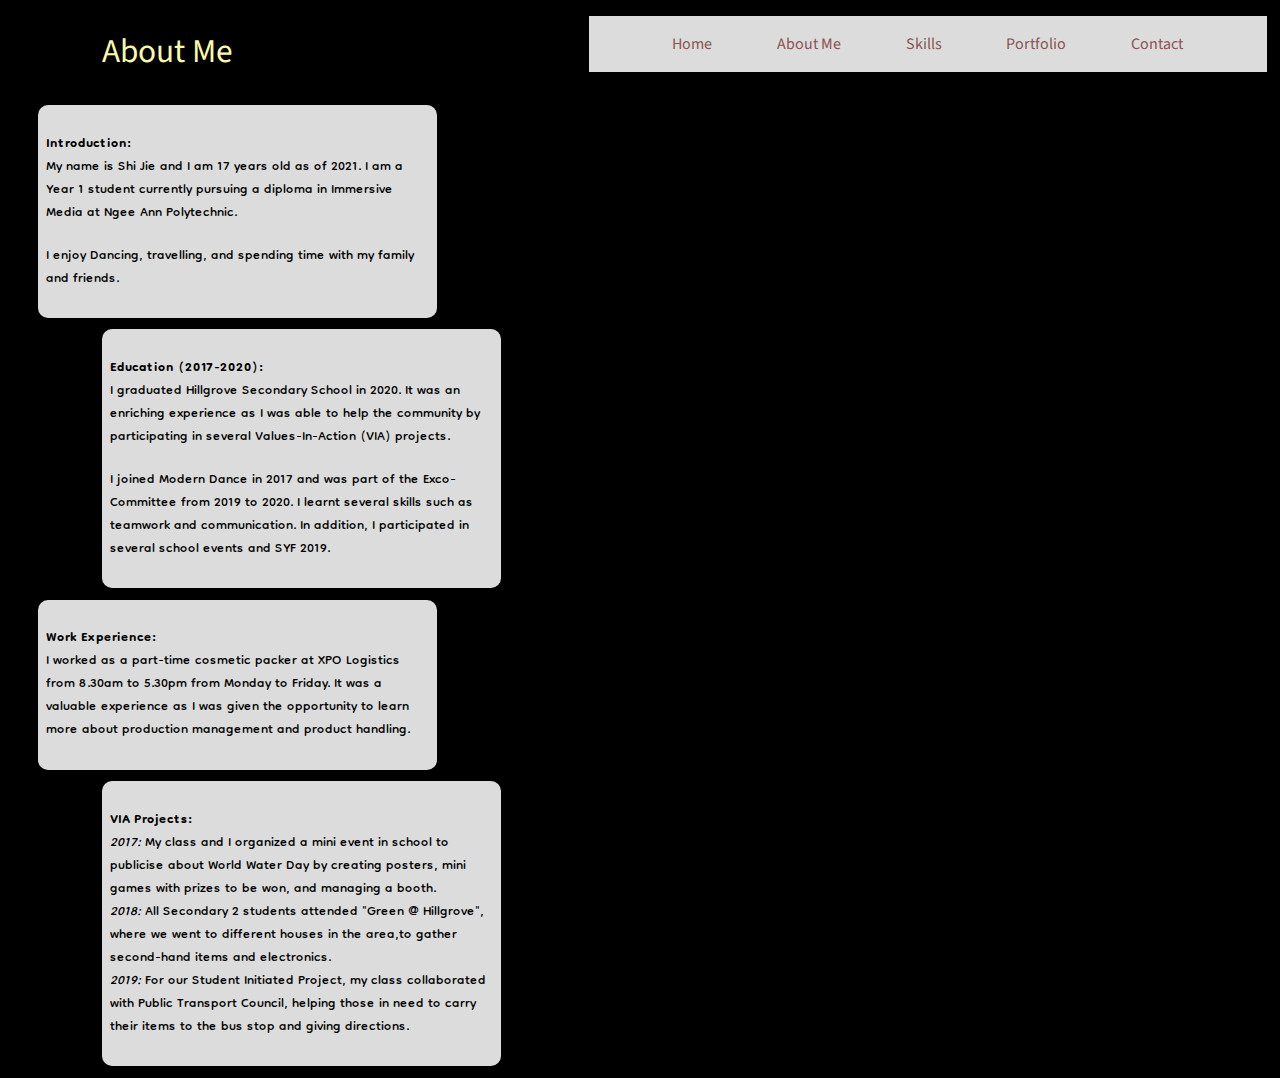
==== AboutMe.html @ d0320b99 "Added details to contact page and amendments" ====
<!DOCTYPE html>
<html>
  <head>
    <meta charset="utf-8">
    <meta name="viewport" content="width=device-width">
    <title>About Me Page</title>
    <link type="text/css" rel="stylesheet" href="normalize.css" />
    <link href="style.css" rel="stylesheet" type="text/css" />
    <link rel="preconnect" href="https://fonts.googleapis.com">
    <link rel="preconnect" href="https://fonts.gstatic.com" crossorigin>
    <link href="https://fonts.googleapis.com/css2?family=Dongle&family=Source+Sans+Pro:wght@700&display=swap" rel="stylesheet">
  </head>
  
  <body>
    <script src="script.js"></script>
    <header class="name-text">
      <p>About Me</p>
    </header>

    <section id="menu-bar" >
      <nav class="nav-bar" >
        <ul>
          <li><a href="home.html">Home</a></li>
          <li><a href="AboutMe.html">About Me</a></li>
          <li><a href="Skills.html">Skills</a></li>
          <li><a href="Portfolio.html">Portfolio</a></li>
          <li><a href="ContactPage.html">Contact</a></li>
        </ul>
      </nav>
    </section>

    <!-- Text box 1 -->
    <section id="about-me-text">
      <p><b>Introduction:</b><br/> My name is Shi Jie and I am 17 years old as of 2021. I am a Year 1 student currently pursuing a diploma in Immersive Media at Ngee Ann Polytechnic.</p>
      <p>I enjoy Dancing, travelling, and spending time with my family and friends.  </p>
    </section>

    <section id="about-me-text2">
      <p><b>Education (2017-2020):</b><br/>I graduated Hillgrove Secondary School in 2020. 
        It was an enriching experience as I was able to help the community by participating in several 
        Values-In-Action (VIA) projects. </p>
      <p>I joined Modern Dance in 2017 and was part of the Exco-Committee from 2019 to 2020. I learnt several skills such as teamwork and communication. In addition, I participated in several school events and SYF 2019.</p>  
    </section>

    <section id="about-me-text3">
      <p><b>Work Experience:</b><br/> I worked as a part-time cosmetic packer at XPO Logistics from 8.30am to 5.30pm from Monday to Friday. It was a valuable experience as I was given the opportunity to learn more about production management and product handling.</p>
    </section>

    <section id="about-me-text4">
      <p><b>VIA Projects:</b><br/>
      <i>2017:</i> My class and I organized a mini event in school to publicise about World Water
      Day by creating posters, mini games with prizes to be won, and managing a booth.<br/>
      <i>2018:</i> All Secondary 2 students attended "Green @ Hillgrove", where we went to different 
      houses in the area,to gather second-hand items and electronics.<br/>
      <i>2019:</i> For our Student Initiated Project, my class collaborated with Public Transport Council,
      helping those in need to carry their items to the bus stop and giving directions.</p>
    </section>
    
    
      

   

    






    
  </body>
</html>
---- style.css ----
html,body{
    min-width: 100%;
  }
  body{
    background-color: black;
  }
  .name-text{
    margin-left: 30%;
  }
  /*Home Page*/
  header{
    display: flex;
    flex-wrap: wrap;
    font-family:'Source Sans Pro', sans-serif;
    color: rgb(250, 250, 168);
    font-size: 25pt;
    
  }
  #menu-bar{
    
    background-color: rgb(230, 227, 227);
    font-family: 'Source Sans Pro', sans-serif;
    list-style-type: none;
    text-decoration-style: none;
    
    
  }
  .nav-bar ul{
    
    display: flex;
    flex-wrap: wrap;
    list-style-type: none;
    justify-content: space-evenly;
    padding:0.5cm;
    
    
    
  }
  
  
  h2{
    color: rgb(143, 139, 139);
  }
  ul a{
    color: rgb(138, 83, 83);
  }
    
  
  ul a:hover{
    color: rgb(56, 47, 47);
    
    
  }
  a:link {
    text-decoration: none;
  }
  
  a:visited {
    text-decoration: none;
  }
  
  a h2:hover{
    color: rgb(252, 255, 163);
  }
  
  
  img{
    width:100%;
    display:inline-flex;
    opacity: 1;
    width: 90%;
    margin: 5%;
    
  }
  #welcome-button{
    border-radius: 10px;
    bottom:0;
    font-family: sans-serif;
    font-size: 20pt;
    width:100%;
    
  
  }
  
  
  
  /*About me Page*/
  #about-me-text{
    border-radius: 10px;
    display: block-flex;
    background-color: gainsboro;
    font-family:'Dongle', sans-serif;
    font-size: 15pt;
    margin-left: 0.3cm;
    margin-bottom: 0.3cm;
    margin-right:0.3cm;
    padding: 0.2cm;
    
    transition: background-color 0.5s;
  }
  #about-me-text:hover{
    background-color: rgb(156, 235, 215);
  }
  #about-me-text2{
    border-radius: 10px;
    display: block-flex;
    background-color: gainsboro;
    font-family:'Dongle', sans-serif;
    font-size: 15pt;
    margin-left: 0.3cm;
    margin-right:0.3cm;
    margin-bottom: 0.3cm;
    padding: 0.2cm;
    transition: background-color 0.5s;
  }
  #about-me-text2:hover{
    background-color: rgb(156, 235, 215);
  }
  
  #about-me-text3{
    border-radius: 10px;
    display: block-flex;
    background-color: gainsboro;
    font-family:'Dongle', sans-serif;
    font-size: 15pt;
    margin-left: 0.3cm;
    margin-right:0.3cm;
    margin-bottom: 0.3cm;
    padding: 0.2cm;
    transition: background-color 0.5s;
  }
  #about-me-text3:hover{
    background-color: rgb(156, 235, 215);
  }

  #about-me-text4{
    border-radius: 10px;
    display: block-flex;
    background-color: gainsboro;
    font-family:'Dongle', sans-serif;
    font-size: 15pt;
    margin-left: 0.3cm;
    margin-right:0.3cm;
    margin-bottom: 0.3cm;
    padding: 0.2cm;
    transition: background-color 0.5s;
  }
  #about-me-text4:hover{
    background-color: rgb(156, 235, 215);
  }
  footer{
    display: flex;
    justify-content: center;
    align-items: center;
    background-color: rgb(116, 88, 88);
    width:100%;
  }
  
  /*Skills Section*/
  .skills{
    background-color: gainsboro;
    width:35%;
    border-radius: 10px;
    display: flex;
    flex-wrap: wrap;
    align-items: center;
    flex-direction:column;
    padding: 3%;
    margin-bottom: 3%;
    margin-left: 2%;
    opacity: 0.6;
    transition: opacity 1.2s;
    
  }
  .skills:hover{
    opacity:1;
  }
  #skills-section{
    font-size: 13pt;
    display:flex;
    margin-left: 8%;
    flex-flow: row wrap;
    flex:1 100%;
    
  }
  /*Portfolio Page*/

  /*Contact Page*/
  button{
    display: flex;
    color:rgb(95, 67, 71);
    background-color: gainsboro;
    width: 34%;
    padding:2%;
    margin-left: 8%;
    margin-bottom: 3%;
    justify-content: center;
    font-family: Arial, Helvetica, sans-serif;
    font-size: 14pt;
    border-radius: 40px;
  }
    
  
  button:hover{
    background-color: rgb(203, 210, 216);

  }
  #contact-info{
    display: flex;
    flex-direction: column;
    color:rgb(95, 67, 71);
    background-color: gainsboro;
    width: 30%;
    padding:2%;
    margin-left: 8%;
    justify-content: center;
    font-family: Arial, Helvetica, sans-serif;
    font-size: 13pt;
    border-radius: 40px;

  }
  form{
    background-color: lightsteelblue;
    font-family: Arial, Helvetica, sans-serif;
    font-size: 13pt;
    display: flex;
    flex-direction: column;
    flex-wrap: wrap;
    width: 50%;
    margin-left: 8%;
    margin-top: 3%;
    border-radius:20px;
    padding:2%;
    justify-content: center;
    
  }
  label,input{
    display:flex;
    justify-content: center;
    
  }
  
  
  
  
  
  
  
  
  
  
  
  
  
  
  
  
  
  
  
  
  
  
  
  @media screen and (min-width: 1280px){
    .name-text{
      margin-left: 8%;
    }
    
    #photo1{
      position: absolute;
      display: inline-block;
      width:24%;
      top:22%;
      margin:1cm;
    
    }   
     
    #photo2{
      display: inline-block;
      position: absolute;
      top:20.5%;
      left:27%;
      width:24%;
      padding: 10px;
      margin:1cm;
    }
    #photo3{
      position: absolute;
      top:22%;
      right:1%;
      display: inline-flex;
      width:39%;
      margin:1cm;
      
  
    }
    #welcome-button{
      position: absolute;
      width:100%;
      bottom:0;
    }
    
      
    
    .nav-bar ul{
      display: flex;
      background-color: gainsboro;
      position: absolute;
      top: 0%;
      left: 46%; 
      flex-wrap: wrap;
      list-style-type: none;
      justify-content: space-evenly;
      width:50%;
      
    }
    
    /*About me Page*/
    #about-me-text{
      width:30%;
      margin-left: 3%;
    }
    #about-me-text2{
      width:30%;
      margin-left: 8%;

    }
    #about-me-text3{
      width:30%;
      margin-left: 3%;
    }
    #about-me-text4{
      width:30%;
      margin-left: 8%;
    }
  }
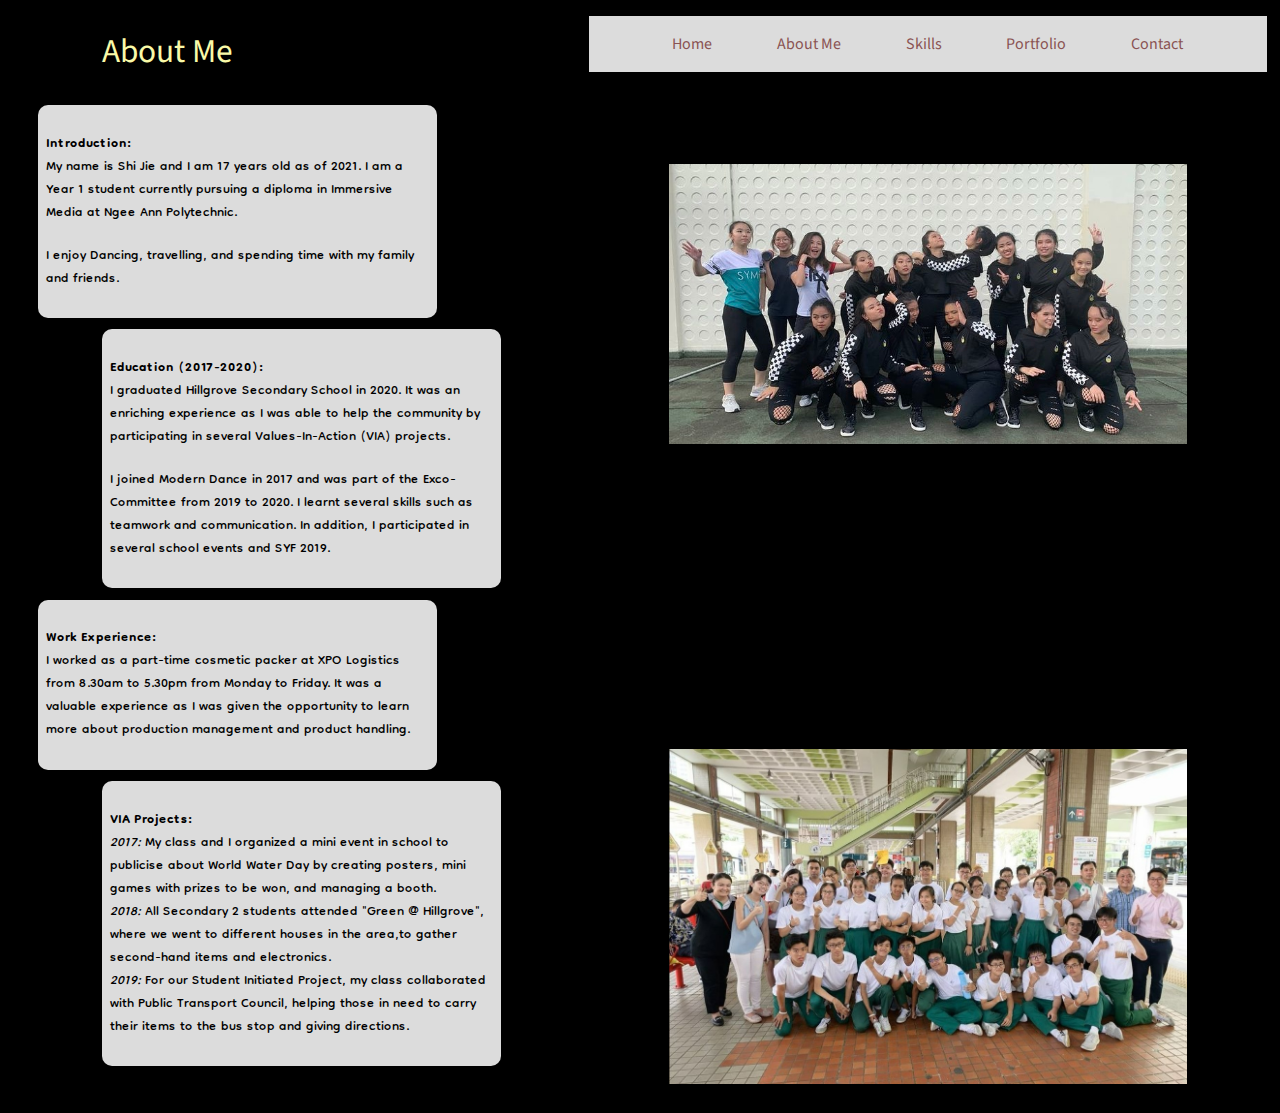
==== commit 56cdf11d: "added slideshow for portfolio" ====
--- a/AboutMe.html
+++ b/AboutMe.html
@@ -9,10 +9,11 @@
     <link rel="preconnect" href="https://fonts.googleapis.com">
     <link rel="preconnect" href="https://fonts.gstatic.com" crossorigin>
     <link href="https://fonts.googleapis.com/css2?family=Dongle&family=Source+Sans+Pro:wght@700&display=swap" rel="stylesheet">
+    <script src="script.js"></script>
   </head>
   
   <body>
-    <script src="script.js"></script>
+    
     <header class="name-text">
       <p>About Me</p>
     </header>
@@ -41,6 +42,11 @@
         Values-In-Action (VIA) projects. </p>
       <p>I joined Modern Dance in 2017 and was part of the Exco-Committee from 2019 to 2020. I learnt several skills such as teamwork and communication. In addition, I participated in several school events and SYF 2019.</p>  
     </section>
+    <div id="about-container1">
+      <img id="about-photo1" src="images/IMG_2513.jpg" alt="Exco Committee">
+
+    </div>
+    
 
     <section id="about-me-text3">
       <p><b>Work Experience:</b><br/> I worked as a part-time cosmetic packer at XPO Logistics from 8.30am to 5.30pm from Monday to Friday. It was a valuable experience as I was given the opportunity to learn more about production management and product handling.</p>
@@ -55,6 +61,10 @@
       <i>2019:</i> For our Student Initiated Project, my class collaborated with Public Transport Council,
       helping those in need to carry their items to the bus stop and giving directions.</p>
     </section>
+    <div id="about-container2">
+      <img id="about-photo2" src="images/Screenshot_20200715_171018.jpg" alt="VIA project">
+
+    </div>
     
     
       
--- a/style.css
+++ b/style.css
@@ -72,6 +72,7 @@
     margin: 5%;
     
   }
+  
   #welcome-button{
     border-radius: 10px;
     bottom:0;
@@ -168,12 +169,14 @@
     padding: 3%;
     margin-bottom: 3%;
     margin-left: 2%;
-    opacity: 0.6;
-    transition: opacity 1.2s;
+    opacity: 0.5;
+    transition: opacity,width,height 1.5s;
     
   }
   .skills:hover{
     opacity:1;
+    width:35.5%;
+    height:auto;
   }
   #skills-section{
     font-size: 13pt;
@@ -184,6 +187,181 @@
     
   }
   /*Portfolio Page*/
+  #portfolio-text1{
+    border-top: 3px solid ghostwhite;
+    display: flex;
+    flex-wrap: wrap;
+    align-items: center;
+    margin-left: 5%;
+    color:thistle;
+    padding:1%;
+    background-color: rgb(42, 42, 66);
+    border-radius: 40px;
+    width: 40%;
+    font-family: 'Franklin Gothic Medium', 'Arial Narrow', Arial, sans-serif;
+    font-size: 15pt;
+  }
+  #portfolio-text2{
+    border-top: 3px solid ghostwhite;
+    
+    display: flex;
+    flex-wrap: wrap;
+    position: absolute;
+    top:170%;
+    align-items: center;
+    margin-left: 5%;
+    color:thistle;
+    padding:1%;
+    background-color: rgb(42, 42, 66);
+    border-radius: 40px;
+    width: 40%;
+    font-family: 'Franklin Gothic Medium', 'Arial Narrow', Arial, sans-serif;
+    font-size: 15pt;
+  }
+
+    /*Slideshow*/
+  #portfolio-slides1{
+    font-size:0;
+    border-radius: 50px;
+    position: absolute;
+    top:35%;
+    right:25%;
+      
+    width:45%;
+    display:flex;
+    flex-wrap: wrap;
+    overflow: hidden; 
+    border:5px solid rgb(175, 175, 143);
+  }
+    /*align photo to the top*/
+  #portfolio-cert1{
+    width:100%;
+    font-size:0;
+    top:0;
+    z-index: 7;
+    position: relative;
+    display: inline-block;
+    opacity:1;
+    transition: transform 1s;
+  }
+  #portfolio-cert2{
+    width:100%;
+    font-size:0;
+    top:0;
+    z-index: 6;
+    position: absolute;
+    display: inline-block;
+    opacity:0;
+    transition: transform 1s;
+  }
+  #portfolio-cert3{
+    width:100%;
+    font-size:0;
+    top:0;
+    z-index: 5;
+    position: absolute;
+    display: inline-block;
+    opacity:0;
+    transition: transform 1s;
+  }
+  #portfolio-cert4{
+    width:100%;
+    font-size:0;
+    top:0;
+    z-index: 4;
+    position: absolute;
+    display: inline-block;
+    opacity:0;
+    transition: transform 1s;
+  }
+  #portfolio-cert5{
+    width:100%;
+    font-size:0;
+    top:0;
+    z-index: 3;
+    position: absolute;
+    display: inline-block;
+    opacity:0;
+    transition: transform 1s;
+  }
+  #portfolio-cert6{
+    width:100%;
+    font-size:0;
+    top:0;
+    z-index: 2;
+    position: absolute;
+    display: inline-block;
+    opacity:0;
+    transition: transform 1s;
+  }
+  #portfolio-cert7{
+    width:100%;
+    font-size:0;
+    top:0;
+    z-index: 1;
+    position: absolute;
+    display: inline-block;
+    
+    transition: transform 1s;
+  }
+  #turn-button{
+    color: rgb(135, 144, 184);
+    font-size: 30pt;
+    cursor: pointer;
+    position: absolute;
+    top: 45%;
+    background-color: rgb(119, 126, 136);
+    
+    z-index: 8;
+    
+    width: 7%;
+    transition: 0.6s ease;
+    display: flex;
+    align-items: center;
+    justify-content: center;
+  }
+
+
+ 
+    
+    
+ 
+  #left-button, #right-button{
+    display: flex;
+    align-items: center;
+    justify-content: center;
+    flex-wrap: wrap;
+    font-weight: bold;
+
+  }
+  #left-button:hover{
+    background-color: rgb(219, 216, 216,0.5);
+    
+    
+  }
+
+  
+
+  #right-button:hover{
+    background-color: rgb(219, 216, 216,0.5);
+    
+    
+  }
+  
+ #others-section{
+   background-color: rgb(238, 238, 234);
+   position:absolute;
+   width:100%;
+   height:100%;
+   top:190%;
+ }
+ #others-header{
+   padding:5%;
+   font-size: 30pt;
+ }
+
+
+
 
   /*Contact Page*/
   button{
@@ -198,12 +376,30 @@
     font-family: Arial, Helvetica, sans-serif;
     font-size: 14pt;
     border-radius: 40px;
+    word-wrap: break-word;
   }
     
   
   button:hover{
-    background-color: rgb(203, 210, 216);
-
+    background-color: rgb(238, 235, 190);
+
+  }
+  #instagram-link{
+    display: flex;
+    align-items: center;
+    justify-content: center;
+    
+    
+
+  }
+  #icon1{
+    width:10%;
+    padding-top: 1%;
+    transition-duration: width 1s;
+
+  }
+  #icon1:hover{
+    width:10.5%
   }
   #contact-info{
     display: flex;
@@ -214,13 +410,23 @@
     padding:2%;
     margin-left: 8%;
     justify-content: center;
+    align-items: center;
     font-family: Arial, Helvetica, sans-serif;
     font-size: 13pt;
     border-radius: 40px;
+    word-wrap: break-word;
+
+  }
+
+  #resume-button{
+    display: flex;
+    flex-wrap: wrap;
+    width: 100%;
 
   }
   form{
-    background-color: lightsteelblue;
+
+    background-color: rgb(215, 216, 174);
     font-family: Arial, Helvetica, sans-serif;
     font-size: 13pt;
     display: flex;
@@ -228,18 +434,41 @@
     flex-wrap: wrap;
     width: 50%;
     margin-left: 8%;
-    margin-top: 3%;
+    margin-top: 4%;
     border-radius:20px;
     padding:2%;
-    justify-content: center;
-    
-  }
-  label,input{
+   
+  }
+  div{
+    display: flex;
+    justify-content: center;
+    align-items: center;
+    flex-direction: column;
+    flex-wrap: wrap;
+  }
+  label{
+    word-wrap: break-word;
     display:flex;
     justify-content: center;
     
   }
-  
+  input{
+    display:flex;
+    justify-content: center;
+    width:47%;
+
+  }
+  textarea{
+    display:flex;
+    justify-content: center;
+    width:30%;
+  }
+  #submit-button{
+    display: flex;
+    justify-content: center;
+    width:30%;
+   
+  }
   
   
   
@@ -273,8 +502,13 @@
       width:24%;
       top:22%;
       margin:1cm;
-    
-    }   
+      transition: width 1.2s;
+    
+    }  
+    #photo1:hover{
+      width: 24.5%;
+
+    } 
      
     #photo2{
       display: inline-block;
@@ -284,7 +518,13 @@
       width:24%;
       padding: 10px;
       margin:1cm;
-    }
+      transition: width 1.2s;
+    }
+    #photo2:hover{
+      width: 24.5%;
+
+    } 
+
     #photo3{
       position: absolute;
       top:22%;
@@ -292,9 +532,15 @@
       display: inline-flex;
       width:39%;
       margin:1cm;
-      
-  
-    }
+      transition: width 1.2s;
+      
+  
+    }
+    #photo3:hover{
+      width: 39.5%;
+
+    } 
+
     #welcome-button{
       position: absolute;
       width:100%;
@@ -334,4 +580,72 @@
       width:30%;
       margin-left: 8%;
     }
+    #about-container1{
+      font-size:0;
+      border-radius: 50px;
+      position: absolute;
+      top:15%;
+      right:5%;
+      
+      width:45%;
+      display:inline-block;
+      overflow: hidden;   
+    }
+    #about-photo1{
+      font-size:0;
+      position: relative;
+      
+      display: inline-block;
+      left:0;
+      top:0 ;
+      bottom: 0;
+      transition: transform 1s;
+
+    }
+    #about-photo1:hover{
+      transform: scale(1.3);
+      transform-origin: 50% 50%;
+    }
+    
+    #about-container2{
+      font-size:0;
+      border-radius: 50px;
+      position: absolute;
+      top:80%;
+      right:5%;
+      
+      width:45%;
+      display:inline-block;
+      overflow: hidden;   
+    }
+    #about-photo2{
+      font-size:0;
+      position: relative;
+      
+      display: inline-block;
+      left:0;
+      top:0 ;
+      bottom: 0;
+      transition: transform 1s;
+
+    }
+    #about-photo2:hover{
+      transform: scale(1.2);
+      transform-origin: 50% 50%;
+    }
+    
+    /* Portfolio Page */
+    
+
+    /*Contact Page*/
+    /*change the layout of the form to beside*/
+    form{
+      padding-top: 2%;
+      padding-bottom: 3%;
+      display:flex;
+      position:absolute;
+      top:57px;
+      right:1%;
+      
+    }
   }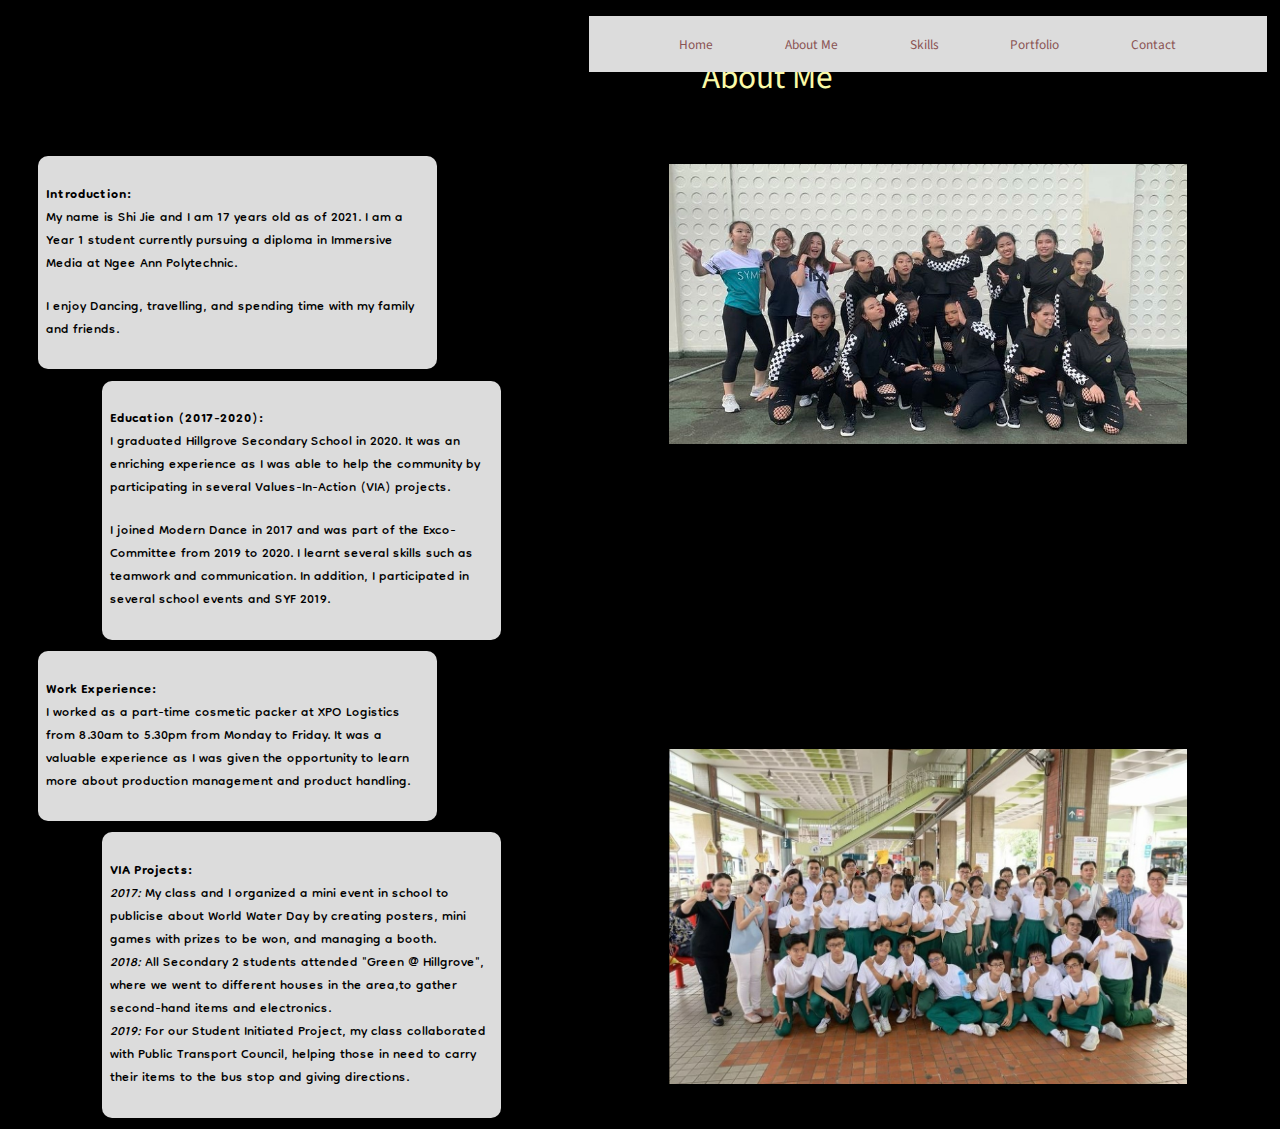
==== commit 81289b4e: "change & media query" ====
--- a/AboutMe.html
+++ b/AboutMe.html
@@ -8,7 +8,8 @@
     <link href="style.css" rel="stylesheet" type="text/css" />
     <link rel="preconnect" href="https://fonts.googleapis.com">
     <link rel="preconnect" href="https://fonts.gstatic.com" crossorigin>
-    <link href="https://fonts.googleapis.com/css2?family=Dongle&family=Source+Sans+Pro:wght@700&display=swap" rel="stylesheet">
+    <link href="https://fonts.googleapis.com/css2?family=Dongle&family=Share+Tech+Mono&family=Source+Sans+Pro:wght@700&family=ZCOOL+QingKe+HuangYou&display=swap"
+     rel="stylesheet">
     <script src="script.js"></script>
   </head>
   
--- a/style.css
+++ b/style.css
@@ -1,651 +1,857 @@
 html,body{
     min-width: 100%;
   }
-  body{
-    background-color: black;
-  }
+body{
+  min-width:100%;
+  background-color: black;
+}
+.name-text{
+  margin-left: 30%;
+}
+/*Home Page*/
+header{
+  display: flex;
+  flex-wrap: wrap;
+  font-family:'Source Sans Pro', sans-serif;
+  color: rgb(250, 250, 168);
+  font-size: 25pt;
+  
+}
+#menu-bar{
+  
+  background-color: rgb(230, 227, 227);
+  font-family: 'Source Sans Pro', sans-serif;
+  list-style-type: none;
+  text-decoration-style: none;
+  
+  
+}
+.nav-bar ul{
+  
+  display: flex;
+  flex-wrap: wrap;
+  list-style-type: none;
+  justify-content: space-evenly;
+  padding:0.5cm;
+  
+  
+  
+}
+.nav-bar a{
+  font-size: 10pt;
+}
+
+
+h2{
+  color: rgb(143, 139, 139);
+}
+ul a{
+  color: rgb(138, 83, 83);
+}
+  
+
+ul a:hover{
+  color: rgb(56, 47, 47);
+  
+  
+}
+a:link {
+  text-decoration: none;
+}
+
+a:visited {
+  text-decoration: none;
+}
+
+a h2:hover{
+  color: rgb(252, 255, 163);
+}
+
+
+img{ /* Image for About me & Certs*/
+  width:100%;
+  display:inline-flex;
+  opacity: 1;
+  width: 90%;
+  margin: 5%;
+  
+}
+
+#welcome-button{
+  border-radius: 10px;
+  bottom:0;
+  font-family: 'ZCOOL QingKe HuangYou', cursive;
+  font-size: 20pt;
+  width:100%;
+
+
+}
+
+
+
+/*About me Page*/
+#about-me-text{
+  border-radius: 10px;
+  display: block-flex;
+  background-color: gainsboro;
+  font-family:'Dongle', sans-serif;
+  font-size: 15pt;
+  margin-left: 0.3cm;
+  margin-bottom: 0.3cm;
+  margin-right:0.3cm;
+  padding: 0.2cm;
+  
+  transition: background-color 0.5s;
+}
+#about-me-text:hover{
+  background-color: rgb(156, 235, 215);
+}
+#about-me-text2{
+  border-radius: 10px;
+  display: block-flex;
+  background-color: gainsboro;
+  font-family:'Dongle', sans-serif;
+  font-size: 15pt;
+  margin-left: 0.3cm;
+  margin-right:0.3cm;
+  margin-bottom: 0.3cm;
+  padding: 0.2cm;
+  transition: background-color 0.5s;
+}
+#about-me-text2:hover{
+  background-color: rgb(156, 235, 215);
+}
+
+#about-me-text3{
+  border-radius: 10px;
+  display: block-flex;
+  background-color: gainsboro;
+  font-family:'Dongle', sans-serif;
+  font-size: 15pt;
+  margin-left: 0.3cm;
+  margin-right:0.3cm;
+  margin-bottom: 0.3cm;
+  padding: 0.2cm;
+  transition: background-color 0.5s;
+}
+#about-me-text3:hover{
+  background-color: rgb(156, 235, 215);
+}
+
+#about-me-text4{
+  border-radius: 10px;
+  display: block-flex;
+  background-color: gainsboro;
+  font-family:'Dongle', sans-serif;
+  font-size: 15pt;
+  margin-left: 0.3cm;
+  margin-right:0.3cm;
+  margin-bottom: 0.3cm;
+  padding: 0.2cm;
+  transition: background-color 0.5s;
+}
+#about-me-text4:hover{
+  background-color: rgb(156, 235, 215);
+}
+footer{
+  display: flex;
+  justify-content: center;
+  align-items: center;
+  background-color: rgb(116, 88, 88);
+  width:100%;
+}
+
+/*Skills Section*/
+.skills{
+  background-color: gainsboro;
+  width:35%;
+  border-radius: 10px;
+  display: flex;
+  flex-wrap: wrap;
+  align-items: center;
+  flex-direction:column;
+  padding: 3%;
+  margin-bottom: 3%;
+  margin-left: 2%;
+  opacity: 0.5;
+  transition: opacity,width,height 5s;
+  
+}
+.skills:hover{
+  opacity:1;
+  width:35.5%;
+  height:auto;
+}
+#skills-section{
+  font-size: 13pt;
+  display:flex;
+  margin-left: 8%;
+  flex-flow: row wrap;
+  flex:1 100%;
+  
+}
+/*Portfolio Page*/
+#portfolio-text1{
+  border-top: 3px solid ghostwhite;
+  display: flex;
+  flex-wrap: wrap;
+  overflow-wrap: break-word;
+  align-items: center;
+  margin-left: 5%;
+  color:thistle;
+  padding:1%;
+  background-color: rgb(42, 42, 66);
+  border-radius: 40px;
+  width: 40%;
+  font-family: 'Franklin Gothic Medium', 'Arial Narrow', Arial, sans-serif;
+  font-size: 15pt;
+}
+#portfolio-text2{
+  border-top: 3px solid ghostwhite;
+  
+  display: flex;
+  flex-wrap: wrap;
+  position: absolute;
+  top:170%;
+  align-items: center;
+  margin-left: 5%;
+  color:thistle;
+  padding:1%;
+  background-color: rgb(42, 42, 66);
+  border-radius: 40px;
+  width: 40%;
+  font-family: 'Franklin Gothic Medium', 'Arial Narrow', Arial, sans-serif;
+  font-size: 15pt;
+}
+
+  /*Slideshow*/
+#portfolio-slides1{
+  font-size:0;
+  border-radius: 50px;
+  position: absolute;
+  top:35%;
+  right:25%;
+  background-color: rgb(175, 175, 143,0.6);
+  width:45%;
+  display:flex;
+  flex-wrap: wrap;
+  overflow: hidden; 
+  border:5px solid rgb(175, 175, 143);
+}
+  /*align photo to the top*/
+#portfolio-cert1{
+  width:100%;
+  font-size:0;
+  top:0;
+  z-index: 7;
+  position: relative;
+  display: inline-block;
+  opacity:1;
+  transition: transform 1s;
+}
+#portfolio-cert2{
+  width:100%;
+  font-size:0;
+  top:0;
+  z-index: 6;
+  position: absolute;
+  display: inline-block;
+  opacity:0;
+  transition: transform 1s;
+}
+#portfolio-cert3{
+  width:100%;
+  font-size:0;
+  top:0;
+  z-index: 5;
+  position: absolute;
+  display: inline-block;
+  opacity:0;
+  transition: transform 1s;
+}
+#portfolio-cert4{
+  width:100%;
+  font-size:0;
+  top:0;
+  z-index: 4;
+  position: absolute;
+  display: inline-block;
+  opacity:0;
+  transition: transform 1s;
+}
+#portfolio-cert5{
+  width:100%;
+  font-size:0;
+  top:0;
+  z-index: 3;
+  position: absolute;
+  display: inline-block;
+  opacity:0;
+  transition: transform 1s;
+}
+#portfolio-cert6{
+  width:100%;
+  font-size:0;
+  top:0;
+  z-index: 2;
+  position: absolute;
+  display: inline-block;
+  opacity:0;
+  transition: transform 1s;
+}
+#portfolio-cert7{
+  width:100%;
+  font-size:0;
+  top:0;
+  z-index: 1;
+  position: absolute;
+  display: inline-block;
+    
+  transition: transform 1s;
+}
+#turn-button{
+  color: rgb(194, 202, 240);
+  font-size: 30pt;
+  cursor: pointer;
+  position: absolute;
+  top: 45%;
+  background-color: rgb(119, 126, 136);
+  
+  z-index: 8;
+  
+  width: 7%;
+  transition: 0.6s ease;
+  display: flex;
+  align-items: center;
+  justify-content: center;
+}
+
+
+
+  
+  
+
+#left-button, #right-button{
+  display: flex;
+  align-items: center;
+  justify-content: center;
+  flex-wrap: wrap;
+  font-weight: bold;
+
+}
+#left-button:hover{
+  background-color: rgb(219, 216, 216,0.5);
+  border-radius: 30px;
+    
+}
+
+
+
+#right-button:hover{
+  background-color: rgb(219, 216, 216,0.5);
+  border-radius: 30px;
+  
+}
+
+#others-section{ /*container*/
+  background-color: rgb(238, 238, 234);
+  position:absolute;
+  width:100%;
+  display:flex;
+  flex-wrap: wrap;
+  flex-direction: column;
+  top:190%;
+  
+}
+#others-header{
+  display: flex;
+  flex-wrap: wrap;
+  align-items: center;
+  padding:2%;
+  font-size: 30pt;
+  border-bottom: 2px solid rgb(32, 32, 32);
+}
+#others-header2{
+  display: flex;
+  flex-wrap: wrap;
+  text-align: center;
+  padding:1%;
+  font-size: 13pt;
+  border-bottom: 2px solid rgb(32, 32, 32);
+
+}
+.others-text1{
+  display:flex;
+  align-items: center;
+  justify-content: center;
+  border-bottom: 1px solid rgb(66, 65, 65) ;
+  border-top: 1px solid rgb(66, 65, 65) ;
+  width: 94%;
+  padding: 1%;
+  margin-left:3%;
+  font-size: 15pt;
+  font-family: "Times New Roman", Times, serif; 
+}
+/* display 1*/
+.others-row{
+  display: flex;
+  flex-direction: row;
+}
+.others-column{
+/*flex: 25%;*/
+  width: 36%;
+  padding: 0 4px;
+  float:left;
+
+/*display:flex;*/
+  
+
+  margin-top: 0px;
+}
+.others-grid{
+  width:100%;
+}
+/* display 2*/
+.others-row{
+  display: flex;
+  flex-direction: row;
+}
+.others-column{
+/*flex: 25%;*/
+  width: 36%;
+  padding: 0 4px;
+  float:left;
+
+/*display:flex;*/
+  
+
+margin-top: 0px;
+}
+
+#scroll-up{
+  position:absolute;
+  width:30%;
+  margin: 10%;
+  display:flex;
+  flex-wrap: wrap;
+  flex-direction: column;
+  
+  
+}
+
+
+
+
+
+/*Contact Page*/
+button{
+  display: flex;
+  color:rgb(95, 67, 71);
+  background-color: gainsboro;
+  width: 34%;
+  padding:2%;
+  margin-left: 8%;
+  margin-bottom: 3%;
+  justify-content: center;
+  font-family: 'ZCOOL QingKe HuangYou', cursive;
+  font-size: 14pt;
+  border-radius: 40px;
+  word-wrap: break-word;
+}
+  
+
+button:hover{
+  background-color: rgb(238, 235, 190);
+
+}
+#instagram-link{
+  display: flex;
+  align-items: center;
+  justify-content: center;
+  
+  
+
+}
+#icon1{
+  width:10%;
+  padding-top: 1%;
+  transition-duration: width 1s ease;
+
+}
+#icon1:hover{
+  width:10.5%
+}
+#contact-info{
+  display: flex;
+  flex-direction: column;
+  color:rgb(95, 67, 71);
+  background-color: gainsboro;
+  width: 30%;
+  padding:2%;
+  margin-left: 8%;
+  justify-content: center;
+  align-items: center;
+  font-family: Arial, Helvetica, sans-serif;
+  font-size: 13pt;
+  border-radius: 40px;
+  word-wrap: break-word;
+
+}
+#contact-header-form{
+  font-family: 'Share Tech Mono', monospace;
+}
+.contact-label{
+  font-family: 'Share Tech Mono', monospace;;
+
+}
+
+
+
+
+form{
+
+  background-color: rgb(215, 216, 174);
+  font-family: Arial, Helvetica, sans-serif;
+  font-size: 13pt;
+  display: flex;
+  flex-direction: column;
+  flex-wrap: wrap;
+  width: 50%;
+  margin-left: 8%;
+  margin-top: 4%;
+  border-radius:20px;
+  padding:2%;
+  
+}
+div{
+  display: flex;
+  justify-content: center;
+  align-items: center;
+  flex-direction: column;
+  flex-wrap: wrap;
+}
+label{
+  word-wrap: break-word;
+  display:flex;
+  justify-content: center;
+
+}
+input{
+  display:flex;
+  justify-content: center;
+  width:47%;
+
+}
+textarea{
+  display:flex;
+  justify-content: center;
+  width:60%;
+
+}
+#submit-button{
+  display: flex;
+  justify-content: center;
+  width:30%;
+  
+}
+
+
+
+
+/* Samsung Galaxy S10, 360*760 */
+@media screen and (min-width: 360px){
+  /*Home Page*/
   .name-text{
-    margin-left: 30%;
-  }
-  /*Home Page*/
-  header{
+    width:100%;
     display: flex;
-    flex-wrap: wrap;
-    font-family:'Source Sans Pro', sans-serif;
-    color: rgb(250, 250, 168);
-    font-size: 25pt;
-    
-  }
-  #menu-bar{
-    
-    background-color: rgb(230, 227, 227);
-    font-family: 'Source Sans Pro', sans-serif;
-    list-style-type: none;
-    text-decoration-style: none;
-    
-    
-  }
-  .nav-bar ul{
-    
-    display: flex;
-    flex-wrap: wrap;
-    list-style-type: none;
-    justify-content: space-evenly;
-    padding:0.5cm;
-    
-    
-    
-  }
-  
-  
-  h2{
-    color: rgb(143, 139, 139);
-  }
-  ul a{
-    color: rgb(138, 83, 83);
-  }
-    
-  
-  ul a:hover{
-    color: rgb(56, 47, 47);
-    
-    
-  }
-  a:link {
-    text-decoration: none;
-  }
-  
-  a:visited {
-    text-decoration: none;
-  }
-  
-  a h2:hover{
-    color: rgb(252, 255, 163);
-  }
-  
-  
-  img{
+    align-items: center;
+    justify-content: center;
+    padding:2%;
+    margin:0;
+  
+  }
+  .nav-bar a{
+    font-size: 9pt;
+  }
+  #photo-section{
     width:100%;
-    display:inline-flex;
-    opacity: 1;
-    width: 90%;
-    margin: 5%;
-    
-  }
-  
-  #welcome-button{
-    border-radius: 10px;
-    bottom:0;
-    font-family: sans-serif;
-    font-size: 20pt;
-    width:100%;
-    
-  
-  }
-  
-  
-  
-  /*About me Page*/
-  #about-me-text{
-    border-radius: 10px;
-    display: block-flex;
-    background-color: gainsboro;
-    font-family:'Dongle', sans-serif;
-    font-size: 15pt;
-    margin-left: 0.3cm;
-    margin-bottom: 0.3cm;
-    margin-right:0.3cm;
-    padding: 0.2cm;
-    
-    transition: background-color 0.5s;
-  }
-  #about-me-text:hover{
-    background-color: rgb(156, 235, 215);
-  }
-  #about-me-text2{
-    border-radius: 10px;
-    display: block-flex;
-    background-color: gainsboro;
-    font-family:'Dongle', sans-serif;
-    font-size: 15pt;
-    margin-left: 0.3cm;
-    margin-right:0.3cm;
-    margin-bottom: 0.3cm;
-    padding: 0.2cm;
-    transition: background-color 0.5s;
-  }
-  #about-me-text2:hover{
-    background-color: rgb(156, 235, 215);
-  }
-  
-  #about-me-text3{
-    border-radius: 10px;
-    display: block-flex;
-    background-color: gainsboro;
-    font-family:'Dongle', sans-serif;
-    font-size: 15pt;
-    margin-left: 0.3cm;
-    margin-right:0.3cm;
-    margin-bottom: 0.3cm;
-    padding: 0.2cm;
-    transition: background-color 0.5s;
-  }
-  #about-me-text3:hover{
-    background-color: rgb(156, 235, 215);
-  }
-
-  #about-me-text4{
-    border-radius: 10px;
-    display: block-flex;
-    background-color: gainsboro;
-    font-family:'Dongle', sans-serif;
-    font-size: 15pt;
-    margin-left: 0.3cm;
-    margin-right:0.3cm;
-    margin-bottom: 0.3cm;
-    padding: 0.2cm;
-    transition: background-color 0.5s;
-  }
-  #about-me-text4:hover{
-    background-color: rgb(156, 235, 215);
-  }
-  footer{
-    display: flex;
+    flex-direction: column;
+    display:flex;
+    align-items: center;
     justify-content: center;
-    align-items: center;
-    background-color: rgb(116, 88, 88);
-    width:100%;
-  }
-  
-  /*Skills Section*/
-  .skills{
-    background-color: gainsboro;
-    width:35%;
-    border-radius: 10px;
-    display: flex;
-    flex-wrap: wrap;
-    align-items: center;
-    flex-direction:column;
-    padding: 3%;
-    margin-bottom: 3%;
-    margin-left: 2%;
-    opacity: 0.5;
-    transition: opacity,width,height 1.5s;
-    
-  }
-  .skills:hover{
-    opacity:1;
-    width:35.5%;
-    height:auto;
-  }
+    margin:0;
+    
+  }
+  #photo1{
+    padding:0;
+    margin:0;
+    width:60%;
+    transition: width 1.2s;
+  }
+  #photo1:hover{
+    width:60.5%
+  }
+  #photo2{
+    
+    padding:0;
+    margin:0;
+    width:60%;
+    transition: width 1.2s;
+  }
+  #photo2:hover{
+    width:60.5%;
+  }
+
+  #photo3{
+    padding-top: 0;
+    padding-bottom:2%;
+    margin:0;
+    width:60%;
+    transition: width 1.2s;
+  }
+  #photo3:hover{
+    width:60.5%;
+  }
+
+  /*About Me Page*/
+
+  /*Skills Page*/
   #skills-section{
-    font-size: 13pt;
+    font-size: 10pt;
     display:flex;
     margin-left: 8%;
     flex-flow: row wrap;
     flex:1 100%;
     
   }
-  /*Portfolio Page*/
+  /*portfolio Page*/
   #portfolio-text1{
-    border-top: 3px solid ghostwhite;
-    display: flex;
-    flex-wrap: wrap;
-    align-items: center;
-    margin-left: 5%;
-    color:thistle;
-    padding:1%;
-    background-color: rgb(42, 42, 66);
-    border-radius: 40px;
-    width: 40%;
-    font-family: 'Franklin Gothic Medium', 'Arial Narrow', Arial, sans-serif;
-    font-size: 15pt;
-  }
-  #portfolio-text2{
-    border-top: 3px solid ghostwhite;
-    
-    display: flex;
-    flex-wrap: wrap;
-    position: absolute;
-    top:170%;
-    align-items: center;
-    margin-left: 5%;
-    color:thistle;
-    padding:1%;
-    background-color: rgb(42, 42, 66);
-    border-radius: 40px;
-    width: 40%;
-    font-family: 'Franklin Gothic Medium', 'Arial Narrow', Arial, sans-serif;
-    font-size: 15pt;
-  }
-
-    /*Slideshow*/
+    font-size: 10pt;
+    width: 50%;
+  }
   #portfolio-slides1{
     font-size:0;
     border-radius: 50px;
-    position: absolute;
+    position: relative;
     top:35%;
-    right:25%;
-      
-    width:45%;
+    margin-top:3%;
+    background-color: rgb(175, 175, 143,0.6);
+    width:100%;
+    margin-left: 25%;
     display:flex;
     flex-wrap: wrap;
     overflow: hidden; 
     border:5px solid rgb(175, 175, 143);
-  }
-    /*align photo to the top*/
-  #portfolio-cert1{
+    
+  }
+  #portfolio-text2{
+    margin-top: 10%;
+    position: relative;
+    font-size: 10pt;
+    width: 50%;
+  }
+  #others-section{
+    margin-top: 5%;
+    position: relative;
+    margin-left: 1%;
+    width: 100%;
+
+}
+
+}
+
+
+/* Iphone 12 Pro Max, 428*926 */
+@media screen and (min-width: 428px){
+  .name-text{
     width:100%;
-    font-size:0;
-    top:0;
-    z-index: 7;
-    position: relative;
-    display: inline-block;
-    opacity:1;
-    transition: transform 1s;
-  }
-  #portfolio-cert2{
-    width:100%;
-    font-size:0;
-    top:0;
-    z-index: 6;
-    position: absolute;
-    display: inline-block;
-    opacity:0;
-    transition: transform 1s;
-  }
-  #portfolio-cert3{
-    width:100%;
-    font-size:0;
-    top:0;
-    z-index: 5;
-    position: absolute;
-    display: inline-block;
-    opacity:0;
-    transition: transform 1s;
-  }
-  #portfolio-cert4{
-    width:100%;
-    font-size:0;
-    top:0;
-    z-index: 4;
-    position: absolute;
-    display: inline-block;
-    opacity:0;
-    transition: transform 1s;
-  }
-  #portfolio-cert5{
-    width:100%;
-    font-size:0;
-    top:0;
-    z-index: 3;
-    position: absolute;
-    display: inline-block;
-    opacity:0;
-    transition: transform 1s;
-  }
-  #portfolio-cert6{
-    width:100%;
-    font-size:0;
-    top:0;
-    z-index: 2;
-    position: absolute;
-    display: inline-block;
-    opacity:0;
-    transition: transform 1s;
-  }
-  #portfolio-cert7{
-    width:100%;
-    font-size:0;
-    top:0;
-    z-index: 1;
-    position: absolute;
-    display: inline-block;
-    
-    transition: transform 1s;
-  }
-  #turn-button{
-    color: rgb(135, 144, 184);
-    font-size: 30pt;
-    cursor: pointer;
-    position: absolute;
-    top: 45%;
-    background-color: rgb(119, 126, 136);
-    
-    z-index: 8;
-    
-    width: 7%;
-    transition: 0.6s ease;
     display: flex;
     align-items: center;
     justify-content: center;
-  }
-
-
- 
-    
-    
- 
-  #left-button, #right-button{
+    padding:2%;
+    margin:0;
+  }
+  .nav-bar a{
+    font-size: 10pt;
+  }
+}
+/* Ipad Nexus 9, 768*1024 */
+/* Ipad Pro 12.9 Inch, 1024*1366 */
+
+
+
+
+
+
+
+
+
+
+
+
+
+
+
+
+/* Web 1280, 1280*800 */
+
+@media screen and (min-width: 1280px){
+  .name-text{
+    margin-left: 8%;
+  }
+  
+  #photo1{
+    position: absolute;
+    display: inline-block;
+    width:24%;
+    top:22%;
+    margin:1cm;
+    transition: width 1.2s;
+  
+  }  
+  #photo1:hover{
+    width: 24.5%;
+
+  } 
+    
+  #photo2{
+    display: inline-block;
+    position: absolute;
+    top:20.5%;
+    left:27%;
+    width:24%;
+    padding: 10px;
+    margin:1cm;
+    transition: width 1.2s;
+  }
+  #photo2:hover{
+    width: 24.5%;
+
+  } 
+
+  #photo3{
+    position: absolute;
+    top:22%;
+    right:1%;
+    display: inline-flex;
+    width:39%;
+    margin:1cm;
+    transition: width 1.2s;
+    
+
+  }
+  #photo3:hover{
+    width: 39.5%;
+
+  } 
+
+  #welcome-button{
+    position: absolute;
+    width:100%;
+    bottom:0;
+  }
+  
+    
+  
+  .nav-bar ul{
     display: flex;
-    align-items: center;
-    justify-content: center;
+    background-color: gainsboro;
+    position: absolute;
+    top: 0%;
+    left: 46%; 
     flex-wrap: wrap;
-    font-weight: bold;
-
-  }
-  #left-button:hover{
-    background-color: rgb(219, 216, 216,0.5);
-    
-    
-  }
-
-  
-
-  #right-button:hover{
-    background-color: rgb(219, 216, 216,0.5);
-    
-    
-  }
-  
- #others-section{
-   background-color: rgb(238, 238, 234);
-   position:absolute;
-   width:100%;
-   height:100%;
-   top:190%;
- }
- #others-header{
-   padding:5%;
-   font-size: 30pt;
- }
-
-
-
+    list-style-type: none;
+    justify-content: space-evenly;
+    width:50%;
+    
+  }
+  
+  /*About me Page*/
+  #about-me-text{
+    width:30%;
+    margin-left: 3%;
+  }
+  #about-me-text2{
+    width:30%;
+    margin-left: 8%;
+
+  }
+  #about-me-text3{
+    width:30%;
+    margin-left: 3%;
+  }
+  #about-me-text4{
+    width:30%;
+    margin-left: 8%;
+  }
+  #about-container1{
+    font-size:0;
+    border-radius: 50px;
+    position: absolute;
+    top:15%;
+    right:5%;
+    
+    width:45%;
+    display:inline-block;
+    overflow: hidden;   
+  }
+  #about-photo1{
+    font-size:0;
+    position: relative;
+    
+    display: inline-block;
+    left:0;
+    top:0 ;
+    bottom: 0;
+    transition: transform 1s;
+
+  }
+  #about-photo1:hover{
+    transform: scale(1.3);
+    transform-origin: 50% 50%;
+  }
+  
+  #about-container2{
+    font-size:0;
+    border-radius: 50px;
+    position: absolute;
+    top:80%;
+    right:5%;
+    
+    width:45%;
+    display:inline-block;
+    overflow: hidden;   
+  }
+  #about-photo2{
+    font-size:0;
+    position: relative;
+    
+    display: inline-block;
+    left:0;
+    top:0 ;
+    bottom: 0;
+    transition: transform 1s;
+
+  }
+  #about-photo2:hover{
+    transform: scale(1.2);
+    transform-origin: 50% 50%;
+  }
+  
+  /* Portfolio Page */
+  
 
   /*Contact Page*/
-  button{
-    display: flex;
-    color:rgb(95, 67, 71);
-    background-color: gainsboro;
-    width: 34%;
-    padding:2%;
-    margin-left: 8%;
-    margin-bottom: 3%;
-    justify-content: center;
-    font-family: Arial, Helvetica, sans-serif;
-    font-size: 14pt;
-    border-radius: 40px;
-    word-wrap: break-word;
-  }
-    
-  
-  button:hover{
-    background-color: rgb(238, 235, 190);
-
-  }
-  #instagram-link{
-    display: flex;
-    align-items: center;
-    justify-content: center;
-    
-    
-
-  }
-  #icon1{
-    width:10%;
-    padding-top: 1%;
-    transition-duration: width 1s;
-
-  }
-  #icon1:hover{
-    width:10.5%
-  }
-  #contact-info{
-    display: flex;
-    flex-direction: column;
-    color:rgb(95, 67, 71);
-    background-color: gainsboro;
-    width: 30%;
-    padding:2%;
-    margin-left: 8%;
-    justify-content: center;
-    align-items: center;
-    font-family: Arial, Helvetica, sans-serif;
-    font-size: 13pt;
-    border-radius: 40px;
-    word-wrap: break-word;
-
-  }
-
-  #resume-button{
-    display: flex;
-    flex-wrap: wrap;
-    width: 100%;
-
-  }
+  /*change the layout of the form to beside*/
   form{
-
-    background-color: rgb(215, 216, 174);
-    font-family: Arial, Helvetica, sans-serif;
-    font-size: 13pt;
-    display: flex;
-    flex-direction: column;
-    flex-wrap: wrap;
-    width: 50%;
-    margin-left: 8%;
-    margin-top: 4%;
-    border-radius:20px;
-    padding:2%;
-   
-  }
-  div{
-    display: flex;
-    justify-content: center;
-    align-items: center;
-    flex-direction: column;
-    flex-wrap: wrap;
-  }
-  label{
-    word-wrap: break-word;
+    padding-top: 2%;
+    padding-bottom: 3%;
     display:flex;
-    justify-content: center;
-    
-  }
-  input{
-    display:flex;
-    justify-content: center;
-    width:47%;
-
-  }
-  textarea{
-    display:flex;
-    justify-content: center;
-    width:30%;
-  }
-  #submit-button{
-    display: flex;
-    justify-content: center;
-    width:30%;
-   
-  }
-  
-  
-  
-  
-  
-  
-  
-  
-  
-  
-  
-  
-  
-  
-  
-  
-  
-  
-  
-  
-  
-  
-  @media screen and (min-width: 1280px){
-    .name-text{
-      margin-left: 8%;
-    }
-    
-    #photo1{
-      position: absolute;
-      display: inline-block;
-      width:24%;
-      top:22%;
-      margin:1cm;
-      transition: width 1.2s;
-    
-    }  
-    #photo1:hover{
-      width: 24.5%;
-
-    } 
-     
-    #photo2{
-      display: inline-block;
-      position: absolute;
-      top:20.5%;
-      left:27%;
-      width:24%;
-      padding: 10px;
-      margin:1cm;
-      transition: width 1.2s;
-    }
-    #photo2:hover{
-      width: 24.5%;
-
-    } 
-
-    #photo3{
-      position: absolute;
-      top:22%;
-      right:1%;
-      display: inline-flex;
-      width:39%;
-      margin:1cm;
-      transition: width 1.2s;
-      
-  
-    }
-    #photo3:hover{
-      width: 39.5%;
-
-    } 
-
-    #welcome-button{
-      position: absolute;
-      width:100%;
-      bottom:0;
-    }
-    
-      
-    
-    .nav-bar ul{
-      display: flex;
-      background-color: gainsboro;
-      position: absolute;
-      top: 0%;
-      left: 46%; 
-      flex-wrap: wrap;
-      list-style-type: none;
-      justify-content: space-evenly;
-      width:50%;
-      
-    }
-    
-    /*About me Page*/
-    #about-me-text{
-      width:30%;
-      margin-left: 3%;
-    }
-    #about-me-text2{
-      width:30%;
-      margin-left: 8%;
-
-    }
-    #about-me-text3{
-      width:30%;
-      margin-left: 3%;
-    }
-    #about-me-text4{
-      width:30%;
-      margin-left: 8%;
-    }
-    #about-container1{
-      font-size:0;
-      border-radius: 50px;
-      position: absolute;
-      top:15%;
-      right:5%;
-      
-      width:45%;
-      display:inline-block;
-      overflow: hidden;   
-    }
-    #about-photo1{
-      font-size:0;
-      position: relative;
-      
-      display: inline-block;
-      left:0;
-      top:0 ;
-      bottom: 0;
-      transition: transform 1s;
-
-    }
-    #about-photo1:hover{
-      transform: scale(1.3);
-      transform-origin: 50% 50%;
-    }
-    
-    #about-container2{
-      font-size:0;
-      border-radius: 50px;
-      position: absolute;
-      top:80%;
-      right:5%;
-      
-      width:45%;
-      display:inline-block;
-      overflow: hidden;   
-    }
-    #about-photo2{
-      font-size:0;
-      position: relative;
-      
-      display: inline-block;
-      left:0;
-      top:0 ;
-      bottom: 0;
-      transition: transform 1s;
-
-    }
-    #about-photo2:hover{
-      transform: scale(1.2);
-      transform-origin: 50% 50%;
-    }
-    
-    /* Portfolio Page */
-    
-
-    /*Contact Page*/
-    /*change the layout of the form to beside*/
-    form{
-      padding-top: 2%;
-      padding-bottom: 3%;
-      display:flex;
-      position:absolute;
-      top:57px;
-      right:1%;
-      
-    }
-  }+    position:absolute;
+    top:57px;
+    right:1%;
+    
+  }
+}
+
+/*Web 1920, 1920*1080 */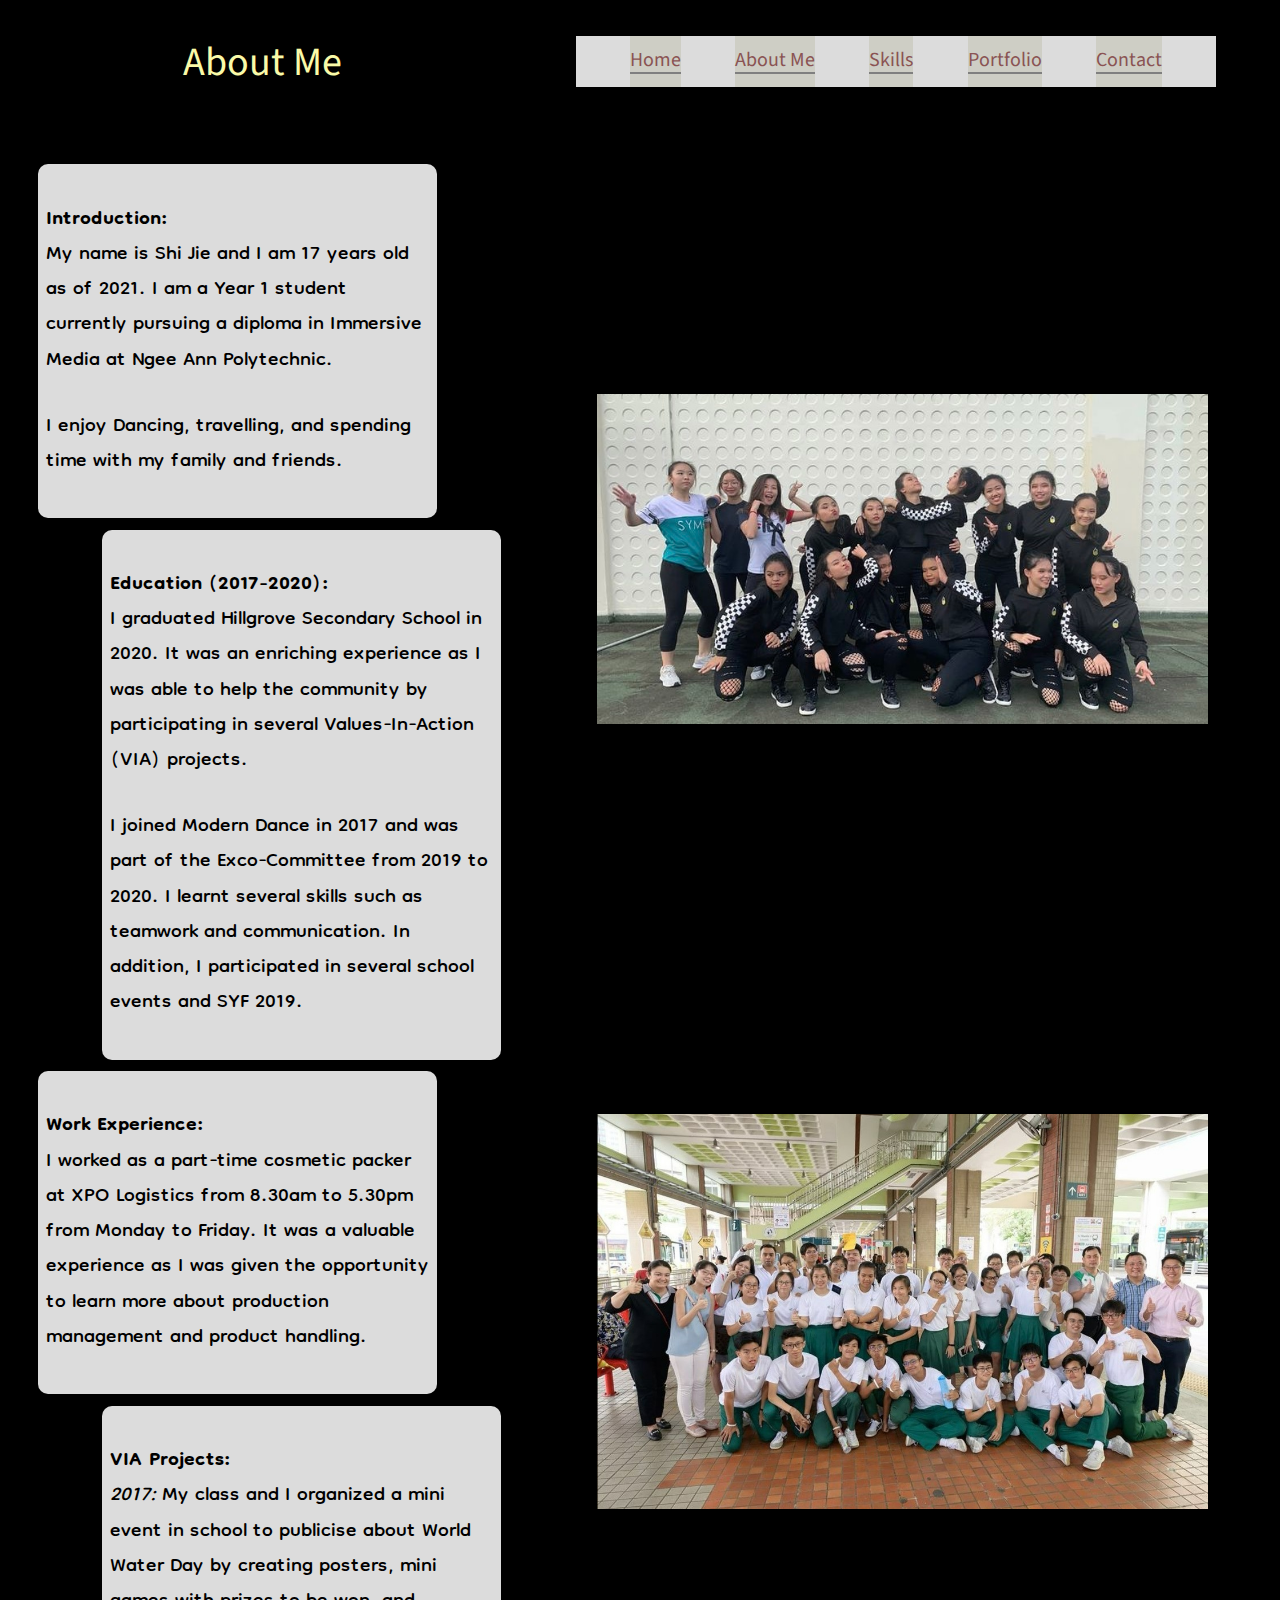
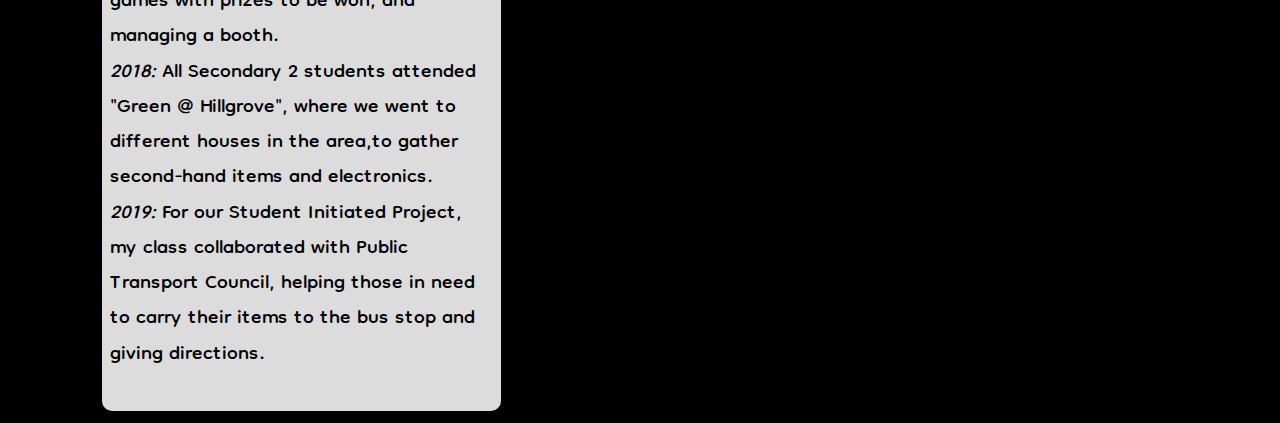
==== commit 00ecc48a: "change to index.html" ====
--- a/AboutMe.html
+++ b/AboutMe.html
@@ -22,7 +22,7 @@
     <section id="menu-bar" >
       <nav class="nav-bar" >
         <ul>
-          <li><a href="home.html">Home</a></li>
+          <li><a href="index.html">Home</a></li>
           <li><a href="AboutMe.html">About Me</a></li>
           <li><a href="Skills.html">Skills</a></li>
           <li><a href="Portfolio.html">Portfolio</a></li>
--- a/style.css
+++ b/style.css
@@ -32,13 +32,29 @@
   flex-wrap: wrap;
   list-style-type: none;
   justify-content: space-evenly;
-  padding:0.5cm;
-  
-  
-  
-}
+  padding:0cm;
+  
+  
+  
+  
+}
+.nav-bar li{
+  
+  display: flex;
+  flex-wrap: wrap;
+  list-style-type: none;
+  justify-content: center;
+  padding:2%;
+  padding-left: 0%;
+  padding-right: 0%;
+  background-color: rgb(206, 206, 197);
+  
+  
+}
+
 .nav-bar a{
   font-size: 10pt;
+  
 }
 
 
@@ -47,12 +63,15 @@
 }
 ul a{
   color: rgb(138, 83, 83);
+  border-bottom: 2px solid grey;
+  background-color: rgb(206, 206, 197);
 }
   
 
 ul a:hover{
+  border-bottom: 2px solid rgb(206, 202, 202);
   color: rgb(56, 47, 47);
-  
+  background-color: rgb(238, 236, 228);
   
 }
 a:link {
@@ -425,11 +444,11 @@
 /*display:flex;*/
   
 
-margin-top: 0px;
+  margin-top: 0px;
 }
 
 #scroll-up{
-  position:absolute;
+  
   width:30%;
   margin: 10%;
   display:flex;
@@ -558,21 +577,42 @@
 
 
 
+
+
+
+
+
 /* Samsung Galaxy S10, 360*760 */
 @media screen and (min-width: 360px){
   /*Home Page*/
   .name-text{
     width:100%;
-    display: flex;
-    align-items: center;
-    justify-content: center;
-    padding:2%;
-    margin:0;
-  
+    margin-left:0;
+    display:flex;
+    align-items: center;
+    justify-content: center;
+    
+  
+  }
+  
+    
+  
+  .nav-bar{
+    width:100%;
+    margin-right: 0;
   }
   .nav-bar a{
     font-size: 9pt;
-  }
+    
+  }
+  .nav-bar ul{
+    width:100%;
+    margin-bottom:2%;
+    justify-content: space-evenly;
+    padding-left: 0;
+    padding-right: 0;
+  }
+  
   #photo-section{
     width:100%;
     flex-direction: column;
@@ -589,7 +629,7 @@
     transition: width 1.2s;
   }
   #photo1:hover{
-    width:60.5%
+    width:61%
   }
   #photo2{
     
@@ -599,7 +639,7 @@
     transition: width 1.2s;
   }
   #photo2:hover{
-    width:60.5%;
+    width:61%;
   }
 
   #photo3{
@@ -610,102 +650,453 @@
     transition: width 1.2s;
   }
   #photo3:hover{
-    width:60.5%;
+    width:61%;
   }
 
   /*About Me Page*/
+  #about-container1{
+    font-size:0;
+    border-radius: 50px;
+    position: relative;
+    flex-direction: row;
+    
+    margin-bottom: 4%;
+    width:100%;
+    display:flex;
+    overflow: hidden;   
+  }
+  #about-photo1{
+    font-size:0;
+    position: relative;
+    
+    display: flex;
+    left:0;
+    top:0 ;
+    bottom: 0;
+    transition: transform 1s;
+
+  }
+  #about-photo1:hover{
+    transform: scale(1.3);
+    transform-origin: 50% 50%;
+  }
+  
+  #about-container2{
+    font-size:0;
+    border-radius: 50px;
+    position: relative;
+    top:80%;
+    
+    
+    width:100%;
+    display:flex;
+    overflow: hidden;   
+  }
+  #about-photo2{
+    font-size:0;
+    position: relative;
+    
+    display: inline-block;
+    left:0;
+    top:0 ;
+    bottom: 0;
+    transition: transform 1s;
+
+  }
+  #about-photo2:hover{
+    transform: scale(1.2);
+    transform-origin: 50% 50%;
+  }
 
   /*Skills Page*/
   #skills-section{
     font-size: 10pt;
     display:flex;
-    margin-left: 8%;
+    justify-content: center;
+    margin-left:0;
+    margin-right:0;
+    margin-top:10%;
+    width:100%;
     flex-flow: row wrap;
     flex:1 100%;
-    
-  }
+    height:60%;
+    
+  }
+  /*.skills{
+    width:40%;
+    height:60%;
+  }*/
+  
+
   /*portfolio Page*/
   #portfolio-text1{
-    font-size: 10pt;
-    width: 50%;
+    margin-top:7%;
+    font-size: 11pt;
+    width: 60%;
   }
   #portfolio-slides1{
     font-size:0;
     border-radius: 50px;
     position: relative;
     top:35%;
-    margin-top:3%;
+    right:0;
+    margin-right: 0;
+    margin-top:7%;
     background-color: rgb(175, 175, 143,0.6);
+    width:97.5%;
+    margin-left: 0%;
+    display:flex;
+    flex-wrap: wrap;
+    overflow: hidden; 
+    border:2% solid rgb(175, 175, 143);
+    
+  }
+  #portfolio-text2{
+    margin-top: 15%;
+    position: relative;
+    font-size: 11pt;
+    width: 60%;
+  }
+  #others-section{
+    margin-top: 7%;
+    position: relative;
+    margin-left: 0%;
+    width: 100%;
+
+  }
+  #scroll-up{
+  
+    width:80%;
+    margin-top: 10%;
+    display:flex;
+    flex-wrap: wrap;
+    justify-content: center;
+    align-items: center;
+    flex-direction: column;
+    
+    
+  }
+  /*Contact Page*/
+  button{ /*general*/
+    display: flex;
+    color:rgb(95, 67, 71);
+    background-color: gainsboro;
+    width: 100%;
+    padding:2%;
+    
+    margin-bottom: 3%;
+    justify-content: center;
+    align-items: center;
+    font-family: 'ZCOOL QingKe HuangYou', cursive;
+    font-size: 14pt;
+    border:3px solid blanchedalmond;
+    border-radius: 40px;
+    word-wrap: break-word;
+  }
+  #linkedin-button button{
+    margin:0;
+    margin-left: 0%;
+    margin-bottom: 2%;
     width:100%;
-    margin-left: 25%;
-    display:flex;
-    flex-wrap: wrap;
-    overflow: hidden; 
-    border:5px solid rgb(175, 175, 143);
-    
-  }
-  #portfolio-text2{
-    margin-top: 10%;
-    position: relative;
-    font-size: 10pt;
-    width: 50%;
-  }
-  #others-section{
-    margin-top: 5%;
-    position: relative;
-    margin-left: 1%;
-    width: 100%;
-
-}
+    display:flex;
+    justify-content: center;
+    align-items: center;
+    
+  }
+  
+  button:hover{
+    background-color: rgb(238, 235, 190);
+  
+  }
+  #instagram-link{
+    display: flex;
+    align-items: center;
+    justify-content: center;
+    
+    
+  
+  }
+  #icon1{
+    width:10%;
+    padding-top: 1%;
+    transition-duration: width 1s ease;
+  
+  }
+  #icon1:hover{
+    width:10.5%
+  }
+  #contact-info{
+    display: flex;
+    flex-direction: column;
+    color:rgb(95, 67, 71);
+    background-color: gainsboro;
+    width: 96%;
+    padding:2%;
+    margin-left: 0%;
+    margin:0;
+    justify-content: center;
+    align-items: center;
+    font-family: Arial, Helvetica, sans-serif;
+    font-size: 13pt;
+    border-radius: 30px;
+    word-wrap: break-word;
+  
+  }
+  #contact-header-form{
+    font-family: 'Share Tech Mono', monospace;
+  }
+  .contact-label{
+    font-family: 'Share Tech Mono', monospace;;
+  
+  }
+  
+  
+  
+  
+  form{
+  
+    background-color: rgb(215, 216, 174);
+    font-family: Arial, Helvetica, sans-serif;
+    font-size: 13pt;
+    display: flex;
+    flex-direction: column;
+    flex-wrap: wrap;
+    width: 96%;
+    margin-left: 0%;
+    margin-top: 4%;
+    margin-bottom: 5%;;
+    border-radius:20px;
+    padding:2%;
+    
+  }
+  div{
+    display: flex;
+    justify-content: center;
+    align-items: center;
+    flex-direction: column;
+    flex-wrap: wrap;
+  }
+  label{
+    word-wrap: break-word;
+    display:flex;
+    justify-content: center;
+  
+  }
+  input{
+    display:flex;
+    justify-content: center;
+    width:47%;
+  
+  }
+  textarea{
+    display:flex;
+    justify-content: center;
+    width:60%;
+  
+  }
+  #submit-button{
+    display: flex;
+    justify-content: center;
+    width:30%;
+    
+  }
+
 
 }
 
 
 /* Iphone 12 Pro Max, 428*926 */
 @media screen and (min-width: 428px){
+  /*home page*/
   .name-text{
     width:100%;
-    display: flex;
-    align-items: center;
-    justify-content: center;
-    padding:2%;
+    margin-left:0;
+    display:flex;
+    align-items: center;
+    justify-content: center;
+    
+  
+  }
+  
+  
+  #menu-bar{
+    width:100%;
+    background-color: rgb(230, 227, 227);
+    font-family: 'Source Sans Pro', sans-serif;
+    list-style-type: none;
+    text-decoration-style: none;
+    
+    
+  }
+  .nav-bar{
     margin:0;
+    margin-bottom:0%;
   }
   .nav-bar a{
     font-size: 10pt;
   }
-}
+  .nav-bar ul{
+    width:100%;
+    margin:0;
+    justify-content: space-evenly;
+    padding-left: 0;
+    padding-right: 0;
+  }
+  #photo1{
+    margin-top:2%;
+  }
+  /*about me page*/
+  #about-me-text{
+    margin-top: 2%;
+  }
+
+  /*skills page*/
+  #skills-section{
+    font-size: 10pt;
+    display:flex;
+    margin-top:10%;
+    flex-flow: row wrap;
+    width:100%;
+    flex:1 100%;
+    margin-left:0;
+    margin-right: 0;
+    align-items: center;
+    justify-content: center;
+    
+  }
+  /*contact page*/
+  #linkedin-button{
+    margin-top: 2%;
+  }
+}
+
+
+
 /* Ipad Nexus 9, 768*1024 */
+@media screen and (min-width: 768px){
+  .name-text{
+    width:25%;
+    margin-left:5%;
+    margin-right:5%;
+    display:flex;
+    
+    
+    
+  
+  }
+  p.name-text{
+    display:flex;
+    align-items: center;
+    justify-content: center;
+
+  }
+  #menu-bar{
+    display:flex;
+    width: 50%;
+    position: absolute;
+    right:5%;
+    top:4.5%;
+  }
+  /*about me page*/
+  #about-me-text{
+    margin-left:5%;
+    margin-right:5%;
+    font-size:23pt;
+  }
+  #about-me-text2{
+    margin-left:5%;
+    margin-right:5%;
+    font-size:23pt;
+  }
+  #about-me-text3{
+    margin-left:5%;
+    margin-right:5%;
+    font-size:23pt;
+  }
+  #about-me-text4{
+    margin-left:5%;
+    margin-right:5%;
+    font-size:23pt;
+  }
+  /*skills section*/
+  /*#skills-section{
+
+  }*/
+  /*contact page*/
+  #contact-info{
+    display: flex;
+    flex-direction: column;
+    color:rgb(95, 67, 71);
+    background-color: gainsboro;
+    width: 40%;
+    padding:2%;
+    margin-left: 5%;
+    justify-content: center;
+    align-items: center;
+    font-family: Arial, Helvetica, sans-serif;
+    font-size: 13pt;
+    border-radius: 40px;
+    word-wrap: break-word;
+  
+  }
+  #linkedin-button button{
+    margin:0;
+    margin-left: 5%;
+    margin-bottom: 2%;
+    width:44%;
+    display:flex;
+    justify-content: center;
+    align-items: center;
+    font-size: 15pt;
+  }
+  form{
+    position: absolute;
+    top: 15%;
+    right:3%;
+    background-color: rgb(215, 216, 174);
+    font-family: Arial, Helvetica, sans-serif;
+    font-size: 13pt;
+    display: flex;
+    flex-direction: column;
+    flex-wrap: wrap;
+    width: 40%;
+    height:50%;
+    margin:0;
+    
+    border-radius:20px;
+    padding:2%;
+  }
+
+
+}
 /* Ipad Pro 12.9 Inch, 1024*1366 */
-
-
-
-
-
-
-
-
-
-
-
-
-
-
-
-
-/* Web 1280, 1280*800 */
-
-@media screen and (min-width: 1280px){
+@media screen and (min-width: 930px){
   .name-text{
     margin-left: 8%;
-  }
+    font-size: 30pt;
+  }
+  #menu-bar{
+    display:flex;
+    align-items: center;
+    justify-content: center;
+    width: 50%;
+    position: absolute;
+    right:5%;
+    top:4%;
+    font-size: 20pt;
+  }
+
+  
+
   
   #photo1{
     position: absolute;
     display: inline-block;
     width:24%;
+    left:4%;
     top:22%;
-    margin:1cm;
+    margin:0cm;
+    
     transition: width 1.2s;
   
   }  
@@ -717,11 +1108,11 @@
   #photo2{
     display: inline-block;
     position: absolute;
-    top:20.5%;
-    left:27%;
+    top:22%;
+    left:32%;
     width:24%;
-    padding: 10px;
-    margin:1cm;
+    padding: 0px;
+    margin-right:0;
     transition: width 1.2s;
   }
   #photo2:hover{
@@ -735,7 +1126,7 @@
     right:1%;
     display: inline-flex;
     width:39%;
-    margin:1cm;
+    margin-right:0;
     transition: width 1.2s;
     
 
@@ -750,6 +1141,12 @@
     width:100%;
     bottom:0;
   }
+  .nav-bar{
+    margin:0;
+    margin-bottom:2%;
+
+  }
+  
   
     
   
@@ -758,16 +1155,23 @@
     background-color: gainsboro;
     position: absolute;
     top: 0%;
-    left: 46%; 
+    font-size: 20pt;
     flex-wrap: wrap;
     list-style-type: none;
-    justify-content: space-evenly;
-    width:50%;
-    
+    justify-content: space-evenly, center;
+    align-items: center;
+    width:100%;
+    padding-top:0;
+    
+  }
+  .nav-bar a{
+    font-size: 14pt;
   }
   
   /*About me Page*/
   #about-me-text{
+    margin-top:3%;
+    position: relative;
     width:30%;
     margin-left: 3%;
   }
@@ -788,10 +1192,10 @@
     font-size:0;
     border-radius: 50px;
     position: absolute;
-    top:15%;
-    right:5%;
-    
-    width:45%;
+    top:40%;
+    right:3%;
+    
+    width:53%;
     display:inline-block;
     overflow: hidden;   
   }
@@ -815,10 +1219,10 @@
     font-size:0;
     border-radius: 50px;
     position: absolute;
-    top:80%;
-    right:5%;
-    
-    width:45%;
+    top:120%;
+    right:3%;
+    
+    width:53%;
     display:inline-block;
     overflow: hidden;   
   }
@@ -837,21 +1241,849 @@
     transform: scale(1.2);
     transform-origin: 50% 50%;
   }
-  
+  /* Skills Section*/
+  .skills{
+    background-color: gainsboro;
+    width:35%;
+    height: 40%;;
+    border-radius: 10px;
+    display: flex;
+    flex-wrap: wrap;
+    align-items: center;
+    flex-direction:column;
+    padding: 3%;
+    margin-bottom: 3%;
+    margin-left: 2%;
+    margin:2%;
+    opacity: 0.5;
+    transition: opacity,width,height 5s;
+    
+  }
+  .skills:hover{
+    opacity:1;
+    width:35.5%;
+    
+  }
+  #skills-section{
+    font-size: 13pt;
+    display:flex;
+    margin-left: 0%;
+    margin-top:2%;
+    flex-flow: row wrap;
+    flex:1 100%;
+    
+  }
+
   /* Portfolio Page */
+  #portfolio-text1{
+    border-top: 3px solid ghostwhite;
+    display: flex;
+    flex-wrap: wrap;
+    overflow-wrap: break-word;
+    align-items: center;
+    margin:0;
+    margin-top: 2%;
+    margin-left: 5%;
+    
+    color:thistle;
+    padding:1%;
+    background-color: rgb(42, 42, 66);
+    border-radius: 40px;
+    width: 40%;
+    font-family: 'Franklin Gothic Medium', 'Arial Narrow', Arial, sans-serif;
+    font-size: 20pt;
+  }
+  #portfolio-text2{
+    border-top: 3px solid ghostwhite;
+    
+    display: flex;
+    flex-wrap: wrap;
+    position: absolute;
+    top:110%;
+    align-items: center;
+    margin-left: 5%;
+    color:thistle;
+    padding:1%;
+    background-color: rgb(42, 42, 66);
+    border-radius: 40px;
+    width: 40%;
+    font-family: 'Franklin Gothic Medium', 'Arial Narrow', Arial, sans-serif;
+    font-size: 20pt;
+  }
+  #portfolio-slides1{
+    font-size:0;
+    border-radius: 50px;
+    position: absolute;
+    top:27%;
+    right:25%;
+    background-color: rgb(175, 175, 143,0.6);
+    width:50%;
+    display:flex;
+    flex-wrap: wrap;
+    overflow: hidden; 
+    border:5px solid rgb(175, 175, 143);
+  }
+    
+  #turn-button{
+    color: rgb(194, 202, 240);
+    font-size: 30pt;
+    cursor: pointer;
+    position: absolute;
+    top: 45%;
+    background-color: rgb(119, 126, 136);
+    
+    z-index: 8;
+    
+    width: 7%;
+    transition: 0.6s ease;
+    display: flex;
+    align-items: center;
+    justify-content: center;
+  }
+  
+  
+  
+    
+    
+  
+  #left-button, #right-button{
+    display: flex;
+    align-items: center;
+    justify-content: center;
+    flex-wrap: wrap;
+    font-weight: bold;
+  
+  }
+  #left-button:hover{
+    background-color: rgb(219, 216, 216,0.5);
+    border-radius: 30px;
+      
+  }
+  
+  
+  
+  #right-button:hover{
+    background-color: rgb(219, 216, 216,0.5);
+    border-radius: 30px;
+    
+  }
+  
+  #others-section{ /*container*/
+    background-color: rgb(238, 238, 234);
+    position:absolute;
+    width:100%;
+    display:flex;
+    flex-wrap: wrap;
+    flex-direction: column;
+    top:140%;
+    
+  }
+  #others-header{
+    display: flex;
+    flex-wrap: wrap;
+    align-items: center;
+    padding:2%;
+    font-size: 30pt;
+    border-bottom: 2px solid rgb(32, 32, 32);
+  }
+  #others-header2{
+    display: flex;
+    flex-wrap: wrap;
+    text-align: center;
+    padding:1%;
+    font-size: 13pt;
+    border-bottom: 2px solid rgb(32, 32, 32);
+  
+  }
+  .others-text1{
+    display:flex;
+    align-items: center;
+    justify-content: center;
+    border-bottom: 1px solid rgb(66, 65, 65) ;
+    border-top: 1px solid rgb(66, 65, 65) ;
+    width: 94%;
+    padding: 1%;
+    margin-left:3%;
+    font-size: 15pt;
+    font-family: "Times New Roman", Times, serif; 
+  }
+  /* display 1*/
+  .others-row{
+    display: flex;
+    flex-direction: row;
+  }
+  .others-column{
+  /*flex: 25%;*/
+    width: 36%;
+    padding: 0 4px;
+    float:left;
+  
+  /*display:flex;*/
+    
+  
+    margin-top: 0px;
+  }
+  .others-grid{
+    width:100%;
+  }
+  /* display 2*/
+  .others-row{
+    display: flex;
+    flex-direction: row;
+  }
+  .others-column{
+  /*flex: 25%;*/
+    width: 36%;
+    padding: 0 4px;
+    float:left;
+  
+  /*display:flex;*/
+    
+  
+    margin-top: 0px;
+  }
+  
+  #scroll-up{
+    font-size: 20pt;
+    width:50%;
+    margin: 10%;
+    display:flex;
+    flex-wrap: wrap;
+    flex-direction: column;
+    
+    
+  }
   
 
   /*Contact Page*/
   /*change the layout of the form to beside*/
+  #linkedin-button button{
+    margin:0;
+    margin-left: 5%;
+    margin-bottom: 2%;
+    width:40%;
+    display:flex;
+    justify-content: center;
+    align-items: center;
+    font-size: 15pt;
+  }
+  
+  button:hover{
+    background-color: rgb(238, 235, 190);
+  
+  }
+  #instagram-link{
+    display: flex;
+    align-items: center;
+    justify-content: center;
+    
+    
+  
+  }
+  #icon1{
+    width:10%;
+    padding-top: 1%;
+    transition-duration: width 1s ease;
+  
+  }
+  #icon1:hover{
+    width:10.5%
+  }
+  #contact-info{
+    display: flex;
+    flex-direction: column;
+    color:rgb(95, 67, 71);
+    background-color: gainsboro;
+    width: 35%;
+    padding:2%;
+    margin-left: 5%;
+    justify-content: center;
+    align-items: center;
+    font-family: Arial, Helvetica, sans-serif;
+    font-size: 13pt;
+    border-radius: 40px;
+    word-wrap: break-word;
+  
+  }
+  #contact-header-form{
+    font-family: 'Share Tech Mono', monospace;
+  }
+  .contact-label{
+    font-family: 'Share Tech Mono', monospace;;
+  
+  }
+  
+  
+  
+  
   form{
-    padding-top: 2%;
-    padding-bottom: 3%;
-    display:flex;
+    position: absolute;
+    top: 20%;
+    right:3%;
+    background-color: rgb(215, 216, 174);
+    font-family: Arial, Helvetica, sans-serif;
+    font-size: 13pt;
+    display: flex;
+    flex-direction: column;
+    flex-wrap: wrap;
+    width: 40%;
+    margin:0;
+    
+    border-radius:20px;
+    padding:2%;
+  }
+
+  div{
+    display: flex;
+    justify-content: center;
+    align-items: center;
+    flex-direction: column;
+    flex-wrap: wrap;
+  }
+  label{
+    word-wrap: break-word;
+    display:flex;
+    justify-content: center;
+  
+  }
+  input{
+    display:flex;
+    justify-content: center;
+    width:47%;
+  
+  }
+  textarea{
+    display:flex;
+    justify-content: center;
+    width:60%;
+  
+  }
+  #submit-button{
+    display: flex;
+    justify-content: center;
+    width:30%;
+    
+  }
+  
+  
+}
+/*@media screen and (min-width: 1100px){
+  #portfolio-text2{
+    border-top: 3px solid ghostwhite;
+    
+    display: flex;
+    flex-wrap: wrap;
+    position: absolute;
+    top:135%;
+  }
+  #others-section{ /*container
+    background-color: rgb(238, 238, 234);
     position:absolute;
-    top:57px;
+    width:100%;
+    display:flex;
+    flex-wrap: wrap;
+    flex-direction: column;
+    top:170%;
+  }
+    
+
+
+}*/
+@media screen and (min-width: 1280px){
+  .name-text{
+    margin-left: 8%;
+    font-size: 30pt;
+  }
+  
+  #menu-bar{
+    display:flex;
+    align-items: center;
+    justify-content: center;
+    width: 50%;
+    position: absolute;
+    right:5%;
+    top:4%;
+    font-size: 30pt;
+  }
+
+  
+
+  
+  #photo1{
+    position: absolute;
+    display: inline-block;
+    width:24%;
+    left:4%;
+    top:22%;
+    margin:0cm;
+    
+    transition: width 1.2s;
+  
+  }  
+  #photo1:hover{
+    width: 24.5%;
+
+  } 
+    
+  #photo2{
+    display: inline-block;
+    position: absolute;
+    top:22%;
+    left:32%;
+    width:24%;
+    padding: 0px;
+    margin-right:0;
+    transition: width 1.2s;
+  }
+  #photo2:hover{
+    width: 24.5%;
+
+  } 
+
+  #photo3{
+    position: absolute;
+    top:22%;
     right:1%;
-    
-  }
-}
-
-/*Web 1920, 1920*1080 */+    display: inline-flex;
+    width:39%;
+    margin-right:0;
+    transition: width 1.2s;
+    
+
+  }
+  #photo3:hover{
+    width: 39.5%;
+
+  } 
+
+  #welcome-button{
+    position: absolute;
+    width:100%;
+    bottom:0;
+  }
+  .nav-bar{
+    margin:0;
+    margin-bottom:2%;
+
+  }
+  
+  
+    
+  
+  .nav-bar ul{
+    display: flex;
+    background-color: gainsboro;
+    position: absolute;
+    top: 0%;
+    font-size: 30pt;
+    flex-wrap: wrap;
+    list-style-type: none;
+    justify-content: space-evenly, center;
+    align-items: center;
+    width:100%;
+    padding-top:0;
+    
+  }
+  .nav-bar a{
+    font-size: 15pt;
+  }
+  
+  /*About me Page*/
+  #about-me-text{
+    margin-top:3%;
+    position: relative;
+    width:30%;
+    margin-left: 3%;
+  }
+  #about-me-text2{
+    width:30%;
+    margin-left: 8%;
+
+  }
+  #about-me-text3{
+    width:30%;
+    margin-left: 3%;
+  }
+  #about-me-text4{
+    width:30%;
+    margin-left: 8%;
+  }
+  #about-container1{
+    font-size:0;
+    border-radius: 50px;
+    position: absolute;
+    top:40%;
+    right:3%;
+    
+    width:53%;
+    display:inline-block;
+    overflow: hidden;   
+  }
+  #about-photo1{
+    font-size:0;
+    position: relative;
+    
+    display: inline-block;
+    left:0;
+    top:0 ;
+    bottom: 0;
+    transition: transform 1s;
+
+  }
+  #about-photo1:hover{
+    transform: scale(1.3);
+    transform-origin: 50% 50%;
+  }
+  
+  #about-container2{
+    font-size:0;
+    border-radius: 50px;
+    position: absolute;
+    top:120%;
+    right:3%;
+    
+    width:53%;
+    display:inline-block;
+    overflow: hidden;   
+  }
+  #about-photo2{
+    font-size:0;
+    position: relative;
+    
+    display: inline-block;
+    left:0;
+    top:0 ;
+    bottom: 0;
+    transition: transform 1s;
+
+  }
+  #about-photo2:hover{
+    transform: scale(1.2);
+    transform-origin: 50% 50%;
+  }
+  /* Skills Section*/
+  .skills{
+    background-color: gainsboro;
+    width:35%;
+    height: 40%;;
+    border-radius: 10px;
+    display: flex;
+    flex-wrap: wrap;
+    align-items: center;
+    flex-direction:column;
+    padding: 3%;
+    margin-bottom: 3%;
+    margin-left: 2%;
+    opacity: 0.5;
+    transition: opacity,width,height 5s;
+    
+  }
+  .skills:hover{
+    opacity:1;
+    width:35.5%;
+    
+  }
+  #skills-section{
+    font-size: 13pt;
+    display:flex;
+    margin-left: 0%;
+    margin-top:2%;
+    flex-flow: row wrap;
+    flex:1 100%;
+    
+  }
+
+  /* Portfolio Page */
+  #portfolio-text1{
+    border-top: 3px solid ghostwhite;
+    display: flex;
+    flex-wrap: wrap;
+    overflow-wrap: break-word;
+    align-items: center;
+    margin:0;
+    margin-top: 2%;
+    margin-left: 5%;
+    
+    color:thistle;
+    padding:1%;
+    background-color: rgb(42, 42, 66);
+    border-radius: 40px;
+    width: 40%;
+    font-family: 'Franklin Gothic Medium', 'Arial Narrow', Arial, sans-serif;
+    font-size: 20pt;
+  }
+  #portfolio-text2{
+    border-top: 3px solid ghostwhite;
+    
+    display: flex;
+    flex-wrap: wrap;
+    position: absolute;
+    top:130%;
+    align-items: center;
+    margin-left: 5%;
+    color:thistle;
+    padding:1%;
+    background-color: rgb(42, 42, 66);
+    border-radius: 40px;
+    width: 40%;
+    font-family: 'Franklin Gothic Medium', 'Arial Narrow', Arial, sans-serif;
+    font-size: 20pt;
+  }
+  #portfolio-slides1{
+    font-size:0;
+    border-radius: 50px;
+    position: absolute;
+    top:27%;
+    right:25%;
+    background-color: rgb(175, 175, 143,0.6);
+    width:50%;
+    display:flex;
+    flex-wrap: wrap;
+    overflow: hidden; 
+    border:5px solid rgb(175, 175, 143);
+  }
+    
+  #turn-button{
+    color: rgb(194, 202, 240);
+    font-size: 30pt;
+    cursor: pointer;
+    position: absolute;
+    top: 45%;
+    background-color: rgb(119, 126, 136);
+    
+    z-index: 8;
+    
+    width: 7%;
+    transition: 0.6s ease;
+    display: flex;
+    align-items: center;
+    justify-content: center;
+  }
+  
+  
+  
+    
+    
+  
+  #left-button, #right-button{
+    display: flex;
+    align-items: center;
+    justify-content: center;
+    flex-wrap: wrap;
+    font-weight: bold;
+  
+  }
+  #left-button:hover{
+    background-color: rgb(219, 216, 216,0.5);
+    border-radius: 30px;
+      
+  }
+  
+  
+  
+  #right-button:hover{
+    background-color: rgb(219, 216, 216,0.5);
+    border-radius: 30px;
+    
+  }
+  
+  #others-section{ /*container*/
+    background-color: rgb(238, 238, 234);
+    position:absolute;
+    width:100%;
+    display:flex;
+    flex-wrap: wrap;
+    flex-direction: column;
+    top:160%;
+    
+  }
+  #others-header{
+    display: flex;
+    flex-wrap: wrap;
+    align-items: center;
+    padding:2%;
+    font-size: 30pt;
+    border-bottom: 2px solid rgb(32, 32, 32);
+  }
+  #others-header2{
+    display: flex;
+    flex-wrap: wrap;
+    text-align: center;
+    padding:1%;
+    font-size: 13pt;
+    border-bottom: 2px solid rgb(32, 32, 32);
+  
+  }
+  .others-text1{
+    display:flex;
+    align-items: center;
+    justify-content: center;
+    border-bottom: 1px solid rgb(66, 65, 65) ;
+    border-top: 1px solid rgb(66, 65, 65) ;
+    width: 94%;
+    padding: 1%;
+    margin-left:3%;
+    font-size: 15pt;
+    font-family: "Times New Roman", Times, serif; 
+  }
+  /* display 1*/
+  .others-row{
+    display: flex;
+    flex-direction: row;
+  }
+  .others-column{
+  /*flex: 25%;*/
+    width: 36%;
+    padding: 0 4px;
+    float:left;
+  
+  /*display:flex;*/
+    
+  
+    margin-top: 0px;
+  }
+  .others-grid{
+    width:100%;
+  }
+  /* display 2*/
+  .others-row{
+    display: flex;
+    flex-direction: row;
+  }
+  .others-column{
+  /*flex: 25%;*/
+    width: 36%;
+    padding: 0 4px;
+    float:left;
+  
+  /*display:flex;*/
+    
+  
+    margin-top: 0px;
+  }
+  
+  #scroll-up{
+    font-size: 20pt;
+    width:50%;
+    margin: 10%;
+    display:flex;
+    flex-wrap: wrap;
+    flex-direction: column;
+    
+    
+  }
+  
+
+  /*Contact Page*/
+  /*change the layout of the form to beside*/
+  #linkedin-button button{
+    margin:0;
+    margin-left: 5%;
+    margin-bottom: 2%;
+    width:40%;
+    display:flex;
+    justify-content: center;
+    align-items: center;
+    font-size: 20pt;
+  }
+  
+  button:hover{
+    background-color: rgb(238, 235, 190);
+  
+  }
+  #instagram-link{
+    display: flex;
+    align-items: center;
+    justify-content: center;
+    
+    
+  
+  }
+  #icon1{
+    width:10%;
+    padding-top: 1%;
+    transition-duration: width 1s ease;
+  
+  }
+  #icon1:hover{
+    width:10.5%
+  }
+  #contact-info{
+    display: flex;
+    flex-direction: column;
+    color:rgb(95, 67, 71);
+    background-color: gainsboro;
+    width: 40%;
+    padding:2%;
+    margin-left: 4%;
+    justify-content: center;
+    align-items: center;
+    font-family: Arial, Helvetica, sans-serif;
+    font-size: 13pt;
+    border-radius: 40px;
+    word-wrap: break-word;
+  
+  }
+  #contact-header-form{
+    font-family: 'Share Tech Mono', monospace;
+  }
+  .contact-label{
+    font-family: 'Share Tech Mono', monospace;;
+  
+  }
+  
+  
+  
+  
+  form{
+    position: absolute;
+    top: 20%;
+    right:3%;
+    background-color: rgb(215, 216, 174);
+    font-family: Arial, Helvetica, sans-serif;
+    font-size: 13pt;
+    display: flex;
+    flex-direction: column;
+    flex-wrap: wrap;
+    width: 40%;
+    margin:0;
+    
+    border-radius:20px;
+    padding:2%;
+  }
+
+  div{
+    display: flex;
+    justify-content: center;
+    align-items: center;
+    flex-direction: column;
+    flex-wrap: wrap;
+  }
+  label{
+    word-wrap: break-word;
+    display:flex;
+    justify-content: center;
+  
+  }
+  input{
+    display:flex;
+    justify-content: center;
+    width:47%;
+  
+  }
+  textarea{
+    display:flex;
+    justify-content: center;
+    width:60%;
+  
+  }
+  #submit-button{
+    display: flex;
+    justify-content: center;
+    width:30%;
+    
+  }
+  
+  
+}
+
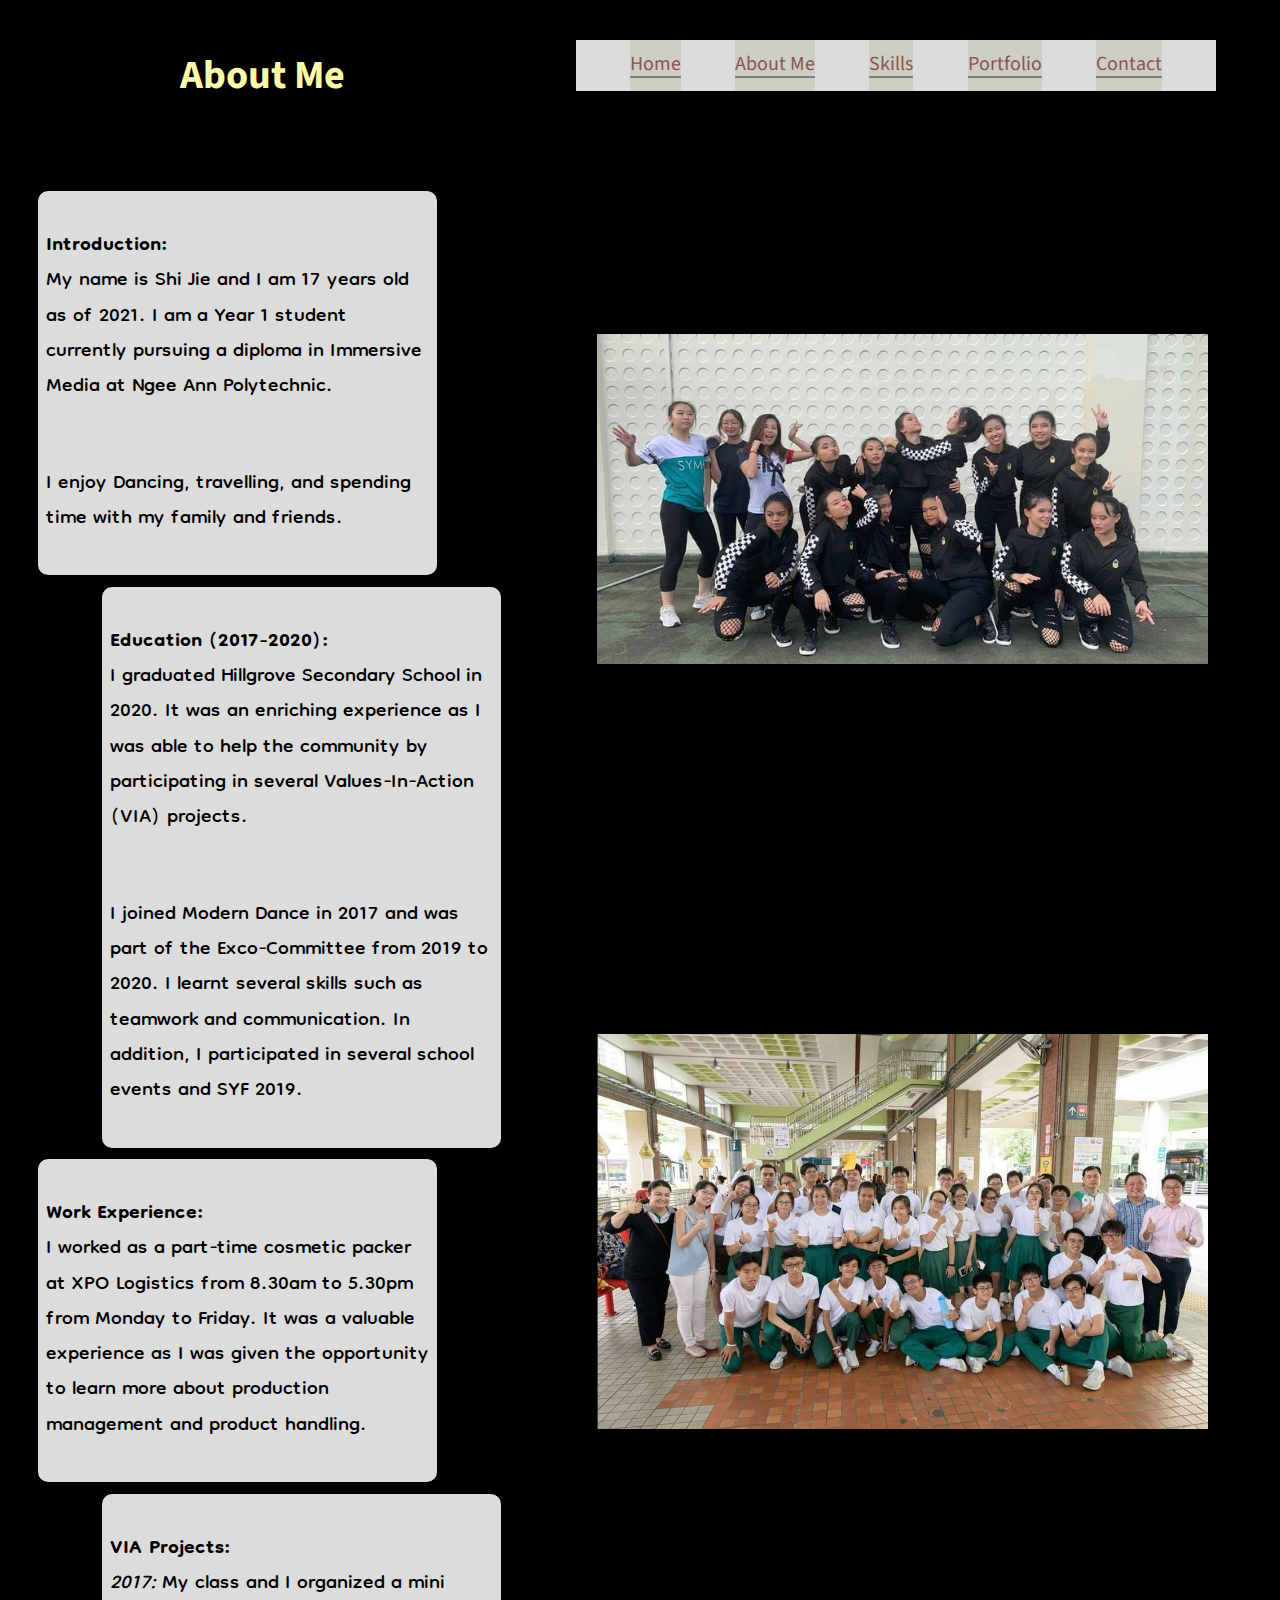
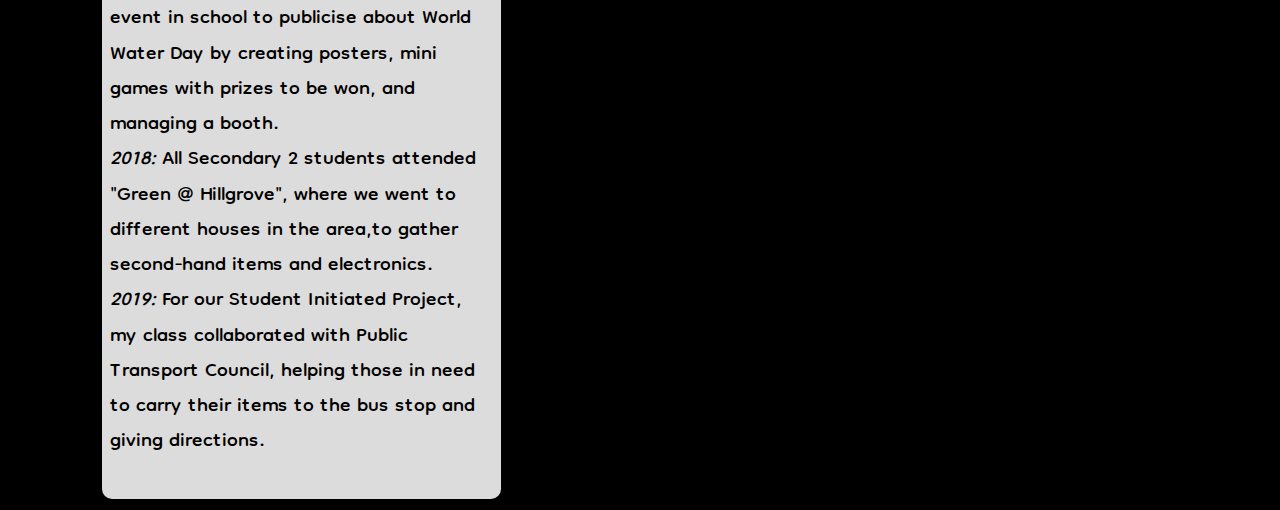
==== commit 4360c23d: "image name" ====
--- a/AboutMe.html
+++ b/AboutMe.html
@@ -15,8 +15,8 @@
   
   <body>
     
-    <header class="name-text">
-      <p>About Me</p>
+    <header>
+      <h4 class="name-text">About Me</h4>
     </header>
 
     <section id="menu-bar" >
@@ -44,7 +44,7 @@
       <p>I joined Modern Dance in 2017 and was part of the Exco-Committee from 2019 to 2020. I learnt several skills such as teamwork and communication. In addition, I participated in several school events and SYF 2019.</p>  
     </section>
     <div id="about-container1">
-      <img id="about-photo1" src="images/IMG_2513.jpg" alt="Exco Committee">
+      <img id="about-photo1" src="aboutMePage/excoCommittee.jpg" alt="Exco Committee">
 
     </div>
     
@@ -63,7 +63,7 @@
       helping those in need to carry their items to the bus stop and giving directions.</p>
     </section>
     <div id="about-container2">
-      <img id="about-photo2" src="images/Screenshot_20200715_171018.jpg" alt="VIA project">
+      <img id="about-photo2" src="aboutMePage/viaProject.jpg" alt="VIA project">
 
     </div>
     
--- a/style.css
+++ b/style.css
@@ -1,13 +1,16 @@
 html,body{
     min-width: 100%;
   }
+
 body{
   min-width:100%;
   background-color: black;
 }
+
 .name-text{
   margin-left: 30%;
 }
+
 /*Home Page*/
 header{
   display: flex;
@@ -17,29 +20,23 @@
   font-size: 25pt;
   
 }
+
 #menu-bar{
-  
   background-color: rgb(230, 227, 227);
   font-family: 'Source Sans Pro', sans-serif;
   list-style-type: none;
-  text-decoration-style: none;
-  
-  
-}
+  text-decoration-style: dotted;
+}
+
 .nav-bar ul{
-  
   display: flex;
   flex-wrap: wrap;
   list-style-type: none;
   justify-content: space-evenly;
   padding:0cm;
-  
-  
-  
-  
-}
+}
+
 .nav-bar li{
-  
   display: flex;
   flex-wrap: wrap;
   list-style-type: none;
@@ -48,32 +45,28 @@
   padding-left: 0%;
   padding-right: 0%;
   background-color: rgb(206, 206, 197);
-  
-  
 }
 
 .nav-bar a{
   font-size: 10pt;
-  
-}
-
+}
 
 h2{
   color: rgb(143, 139, 139);
 }
+
 ul a{
   color: rgb(138, 83, 83);
   border-bottom: 2px solid grey;
   background-color: rgb(206, 206, 197);
 }
-  
 
 ul a:hover{
   border-bottom: 2px solid rgb(206, 202, 202);
   color: rgb(56, 47, 47);
   background-color: rgb(238, 236, 228);
-  
-}
+}
+
 a:link {
   text-decoration: none;
 }
@@ -85,7 +78,6 @@
 a h2:hover{
   color: rgb(252, 255, 163);
 }
-
 
 img{ /* Image for About me & Certs*/
   width:100%;
@@ -93,7 +85,6 @@
   opacity: 1;
   width: 90%;
   margin: 5%;
-  
 }
 
 #welcome-button{
@@ -102,16 +93,13 @@
   font-family: 'ZCOOL QingKe HuangYou', cursive;
   font-size: 20pt;
   width:100%;
-
-
-}
-
-
+}
 
 /*About me Page*/
 #about-me-text{
   border-radius: 10px;
-  display: block-flex;
+  display: flex;
+  flex-direction: column;
   background-color: gainsboro;
   font-family:'Dongle', sans-serif;
   font-size: 15pt;
@@ -119,15 +107,17 @@
   margin-bottom: 0.3cm;
   margin-right:0.3cm;
   padding: 0.2cm;
-  
   transition: background-color 0.5s;
 }
+
 #about-me-text:hover{
   background-color: rgb(156, 235, 215);
 }
+
 #about-me-text2{
   border-radius: 10px;
-  display: block-flex;
+  display: flex;
+  flex-direction: column;
   background-color: gainsboro;
   font-family:'Dongle', sans-serif;
   font-size: 15pt;
@@ -137,13 +127,15 @@
   padding: 0.2cm;
   transition: background-color 0.5s;
 }
+
 #about-me-text2:hover{
   background-color: rgb(156, 235, 215);
 }
 
 #about-me-text3{
   border-radius: 10px;
-  display: block-flex;
+  display: flex;
+  flex-direction: column;
   background-color: gainsboro;
   font-family:'Dongle', sans-serif;
   font-size: 15pt;
@@ -153,13 +145,15 @@
   padding: 0.2cm;
   transition: background-color 0.5s;
 }
+
 #about-me-text3:hover{
   background-color: rgb(156, 235, 215);
 }
 
 #about-me-text4{
   border-radius: 10px;
-  display: block-flex;
+  display: flex;
+  flex-direction: column;
   background-color: gainsboro;
   font-family:'Dongle', sans-serif;
   font-size: 15pt;
@@ -169,9 +163,11 @@
   padding: 0.2cm;
   transition: background-color 0.5s;
 }
+
 #about-me-text4:hover{
   background-color: rgb(156, 235, 215);
 }
+
 footer{
   display: flex;
   justify-content: center;
@@ -193,14 +189,15 @@
   margin-bottom: 3%;
   margin-left: 2%;
   opacity: 0.5;
-  transition: opacity,width,height 5s;
-  
-}
+  overflow: hidden;
+  transition: opacity 2s ease-in;
+}
+
 .skills:hover{
   opacity:1;
-  width:35.5%;
-  height:auto;
-}
+  width:35%;
+}
+
 #skills-section{
   font-size: 13pt;
   display:flex;
@@ -209,7 +206,21 @@
   flex:1 100%;
   
 }
-/*Portfolio Page*/
+#skillsButton{
+  margin-left: 0;
+  width:50%;
+  display:flex;
+  align-items: center;
+  justify-content: center;
+}
+
+#skillsChart {
+  position: relative;
+  display:flex;
+  opacity: 0;
+  transition: opacity 2s;
+}
+
 #portfolio-text1{
   border-top: 3px solid ghostwhite;
   display: flex;
@@ -225,9 +236,9 @@
   font-family: 'Franklin Gothic Medium', 'Arial Narrow', Arial, sans-serif;
   font-size: 15pt;
 }
+
 #portfolio-text2{
   border-top: 3px solid ghostwhite;
-  
   display: flex;
   flex-wrap: wrap;
   position: absolute;
@@ -247,7 +258,7 @@
 #portfolio-slides1{
   font-size:0;
   border-radius: 50px;
-  position: absolute;
+  position: relative;
   top:35%;
   right:25%;
   background-color: rgb(175, 175, 143,0.6);
@@ -257,6 +268,7 @@
   overflow: hidden; 
   border:5px solid rgb(175, 175, 143);
 }
+
   /*align photo to the top*/
 #portfolio-cert1{
   width:100%;
@@ -268,6 +280,7 @@
   opacity:1;
   transition: transform 1s;
 }
+
 #portfolio-cert2{
   width:100%;
   font-size:0;
@@ -278,6 +291,7 @@
   opacity:0;
   transition: transform 1s;
 }
+
 #portfolio-cert3{
   width:100%;
   font-size:0;
@@ -288,6 +302,7 @@
   opacity:0;
   transition: transform 1s;
 }
+
 #portfolio-cert4{
   width:100%;
   font-size:0;
@@ -298,6 +313,7 @@
   opacity:0;
   transition: transform 1s;
 }
+
 #portfolio-cert5{
   width:100%;
   font-size:0;
@@ -308,6 +324,7 @@
   opacity:0;
   transition: transform 1s;
 }
+
 #portfolio-cert6{
   width:100%;
   font-size:0;
@@ -318,6 +335,7 @@
   opacity:0;
   transition: transform 1s;
 }
+
 #portfolio-cert7{
   width:100%;
   font-size:0;
@@ -325,9 +343,9 @@
   z-index: 1;
   position: absolute;
   display: inline-block;
-    
   transition: transform 1s;
 }
+
 #turn-button{
   color: rgb(194, 202, 240);
   font-size: 30pt;
@@ -335,20 +353,13 @@
   position: absolute;
   top: 45%;
   background-color: rgb(119, 126, 136);
-  
   z-index: 8;
-  
   width: 7%;
   transition: 0.6s ease;
   display: flex;
   align-items: center;
   justify-content: center;
 }
-
-
-
-  
-  
 
 #left-button, #right-button{
   display: flex;
@@ -356,20 +367,16 @@
   justify-content: center;
   flex-wrap: wrap;
   font-weight: bold;
-
-}
+}
+
 #left-button:hover{
   background-color: rgb(219, 216, 216,0.5);
   border-radius: 30px;
-    
-}
-
-
+}
 
 #right-button:hover{
   background-color: rgb(219, 216, 216,0.5);
   border-radius: 30px;
-  
 }
 
 #others-section{ /*container*/
@@ -380,8 +387,8 @@
   flex-wrap: wrap;
   flex-direction: column;
   top:190%;
-  
-}
+}
+
 #others-header{
   display: flex;
   flex-wrap: wrap;
@@ -390,6 +397,7 @@
   font-size: 30pt;
   border-bottom: 2px solid rgb(32, 32, 32);
 }
+
 #others-header2{
   display: flex;
   flex-wrap: wrap;
@@ -397,8 +405,8 @@
   padding:1%;
   font-size: 13pt;
   border-bottom: 2px solid rgb(32, 32, 32);
-
-}
+}
+
 .others-text1{
   display:flex;
   align-items: center;
@@ -411,56 +419,45 @@
   font-size: 15pt;
   font-family: "Times New Roman", Times, serif; 
 }
+
 /* display 1*/
 .others-row{
   display: flex;
   flex-direction: row;
 }
+
+.others-column{
+  width: 36%;
+  padding: 0 4px;
+  float:left;
+  margin-top: 0px;
+}
+
+.others-grid{
+  width:100%;
+}
+
+/* display 2*/
+.others-row{
+  display: flex;
+  flex-direction: row;
+}
+
 .others-column{
 /*flex: 25%;*/
   width: 36%;
   padding: 0 4px;
   float:left;
-
-/*display:flex;*/
-  
-
   margin-top: 0px;
 }
-.others-grid{
-  width:100%;
-}
-/* display 2*/
-.others-row{
-  display: flex;
-  flex-direction: row;
-}
-.others-column{
-/*flex: 25%;*/
-  width: 36%;
-  padding: 0 4px;
-  float:left;
-
-/*display:flex;*/
-  
-
-  margin-top: 0px;
-}
 
 #scroll-up{
-  
   width:30%;
   margin: 10%;
   display:flex;
   flex-wrap: wrap;
   flex-direction: column;
-  
-  
-}
-
-
-
-
+}
 
 /*Contact Page*/
 button{
@@ -478,28 +475,26 @@
   word-wrap: break-word;
 }
   
-
 button:hover{
   background-color: rgb(238, 235, 190);
-
-}
+}
+
 #instagram-link{
   display: flex;
   align-items: center;
   justify-content: center;
-  
-  
-
-}
+}
+
 #icon1{
   width:10%;
   padding-top: 1%;
-  transition-duration: width 1s ease;
-
-}
+  transition: width 1s ease;
+}
+
 #icon1:hover{
   width:10.5%
 }
+
 #contact-info{
   display: flex;
   flex-direction: column;
@@ -514,21 +509,17 @@
   font-size: 13pt;
   border-radius: 40px;
   word-wrap: break-word;
-
-}
+}
+
 #contact-header-form{
   font-family: 'Share Tech Mono', monospace;
 }
+
 .contact-label{
   font-family: 'Share Tech Mono', monospace;;
-
-}
-
-
-
+}
 
 form{
-
   background-color: rgb(215, 216, 174);
   font-family: Arial, Helvetica, sans-serif;
   font-size: 13pt;
@@ -540,8 +531,8 @@
   margin-top: 4%;
   border-radius:20px;
   padding:2%;
-  
-}
+}
+
 div{
   display: flex;
   justify-content: center;
@@ -549,38 +540,30 @@
   flex-direction: column;
   flex-wrap: wrap;
 }
+
 label{
   word-wrap: break-word;
   display:flex;
   justify-content: center;
-
-}
+}
+
 input{
   display:flex;
   justify-content: center;
-  width:47%;
-
-}
+  width:60%;
+}
+
 textarea{
   display:flex;
   justify-content: center;
   width:60%;
-
-}
+}
+
 #submit-button{
   display: flex;
   justify-content: center;
   width:30%;
-  
-}
-
-
-
-
-
-
-
-
+}
 
 /* Samsung Galaxy S10, 360*760 */
 @media screen and (min-width: 360px){
@@ -591,20 +574,17 @@
     display:flex;
     align-items: center;
     justify-content: center;
-    
-  
-  }
-  
-    
+  }
   
   .nav-bar{
     width:100%;
     margin-right: 0;
   }
+
   .nav-bar a{
     font-size: 9pt;
-    
-  }
+  }
+
   .nav-bar ul{
     width:100%;
     margin-bottom:2%;
@@ -620,24 +600,26 @@
     align-items: center;
     justify-content: center;
     margin:0;
-    
-  }
+  }
+
   #photo1{
     padding:0;
     margin:0;
     width:60%;
     transition: width 1.2s;
   }
+
   #photo1:hover{
     width:61%
   }
+
   #photo2{
-    
     padding:0;
     margin:0;
     width:60%;
     transition: width 1.2s;
   }
+
   #photo2:hover{
     width:61%;
   }
@@ -649,6 +631,7 @@
     width:60%;
     transition: width 1.2s;
   }
+
   #photo3:hover{
     width:61%;
   }
@@ -659,23 +642,22 @@
     border-radius: 50px;
     position: relative;
     flex-direction: row;
-    
     margin-bottom: 4%;
     width:100%;
     display:flex;
     overflow: hidden;   
   }
+
   #about-photo1{
     font-size:0;
-    position: relative;
-    
+    position: relative; 
     display: flex;
     left:0;
     top:0 ;
     bottom: 0;
     transition: transform 1s;
-
-  }
+  }
+
   #about-photo1:hover{
     transform: scale(1.3);
     transform-origin: 50% 50%;
@@ -686,23 +668,21 @@
     border-radius: 50px;
     position: relative;
     top:80%;
-    
-    
     width:100%;
     display:flex;
     overflow: hidden;   
   }
+
   #about-photo2{
     font-size:0;
     position: relative;
-    
     display: inline-block;
     left:0;
     top:0 ;
     bottom: 0;
     transition: transform 1s;
-
-  }
+  }
+
   #about-photo2:hover{
     transform: scale(1.2);
     transform-origin: 50% 50%;
@@ -720,13 +700,7 @@
     flex-flow: row wrap;
     flex:1 100%;
     height:60%;
-    
-  }
-  /*.skills{
-    width:40%;
-    height:60%;
-  }*/
-  
+  }
 
   /*portfolio Page*/
   #portfolio-text1{
@@ -734,6 +708,7 @@
     font-size: 11pt;
     width: 60%;
   }
+
   #portfolio-slides1{
     font-size:0;
     border-radius: 50px;
@@ -748,24 +723,24 @@
     display:flex;
     flex-wrap: wrap;
     overflow: hidden; 
-    border:2% solid rgb(175, 175, 143);
-    
-  }
+    border:2px solid rgb(175, 175, 143);
+  }
+
   #portfolio-text2{
     margin-top: 15%;
     position: relative;
     font-size: 11pt;
     width: 60%;
   }
+
   #others-section{
     margin-top: 7%;
     position: relative;
     margin-left: 0%;
     width: 100%;
-
-  }
+  }
+
   #scroll-up{
-  
     width:80%;
     margin-top: 10%;
     display:flex;
@@ -773,9 +748,8 @@
     justify-content: center;
     align-items: center;
     flex-direction: column;
-    
-    
-  }
+  }
+
   /*Contact Page*/
   button{ /*general*/
     display: flex;
@@ -783,7 +757,6 @@
     background-color: gainsboro;
     width: 100%;
     padding:2%;
-    
     margin-bottom: 3%;
     justify-content: center;
     align-items: center;
@@ -793,6 +766,7 @@
     border-radius: 40px;
     word-wrap: break-word;
   }
+
   #linkedin-button button{
     margin:0;
     margin-left: 0%;
@@ -801,30 +775,28 @@
     display:flex;
     justify-content: center;
     align-items: center;
-    
   }
   
   button:hover{
     background-color: rgb(238, 235, 190);
-  
-  }
+  }
+
   #instagram-link{
     display: flex;
     align-items: center;
     justify-content: center;
-    
-    
-  
-  }
+  }
+
   #icon1{
     width:10%;
     padding-top: 1%;
-    transition-duration: width 1s ease;
-  
-  }
+    transition: width 1s ease;
+  }
+
   #icon1:hover{
     width:10.5%
   }
+
   #contact-info{
     display: flex;
     flex-direction: column;
@@ -840,21 +812,17 @@
     font-size: 13pt;
     border-radius: 30px;
     word-wrap: break-word;
-  
-  }
+  }
+
   #contact-header-form{
     font-family: 'Share Tech Mono', monospace;
   }
+
   .contact-label{
-    font-family: 'Share Tech Mono', monospace;;
-  
-  }
-  
-  
-  
+    font-family: 'Share Tech Mono', monospace;
+  }
   
   form{
-  
     background-color: rgb(215, 216, 174);
     font-family: Arial, Helvetica, sans-serif;
     font-size: 13pt;
@@ -867,8 +835,8 @@
     margin-bottom: 5%;;
     border-radius:20px;
     padding:2%;
-    
-  }
+  }
+
   div{
     display: flex;
     justify-content: center;
@@ -876,34 +844,32 @@
     flex-direction: column;
     flex-wrap: wrap;
   }
+
   label{
     word-wrap: break-word;
     display:flex;
     justify-content: center;
-  
-  }
+  }
+
   input{
     display:flex;
     justify-content: center;
     width:47%;
-  
-  }
+  }
+
   textarea{
     display:flex;
     justify-content: center;
     width:60%;
-  
-  }
+  }
+
   #submit-button{
     display: flex;
     justify-content: center;
     width:30%;
-    
-  }
-
-
-}
-
+  }
+
+}
 
 /* Iphone 12 Pro Max, 428*926 */
 @media screen and (min-width: 428px){
@@ -914,10 +880,7 @@
     display:flex;
     align-items: center;
     justify-content: center;
-    
-  
-  }
-  
+  }
   
   #menu-bar{
     width:100%;
@@ -925,16 +888,17 @@
     font-family: 'Source Sans Pro', sans-serif;
     list-style-type: none;
     text-decoration-style: none;
-    
-    
-  }
+  }
+
   .nav-bar{
     margin:0;
     margin-bottom:0%;
   }
+
   .nav-bar a{
     font-size: 10pt;
   }
+
   .nav-bar ul{
     width:100%;
     margin:0;
@@ -942,9 +906,11 @@
     padding-left: 0;
     padding-right: 0;
   }
+
   #photo1{
     margin-top:2%;
   }
+
   /*about me page*/
   #about-me-text{
     margin-top: 2%;
@@ -962,15 +928,14 @@
     margin-right: 0;
     align-items: center;
     justify-content: center;
-    
-  }
+  }
+
   /*contact page*/
   #linkedin-button{
     margin-top: 2%;
   }
-}
-
-
+
+}
 
 /* Ipad Nexus 9, 768*1024 */
 @media screen and (min-width: 768px){
@@ -979,49 +944,47 @@
     margin-left:5%;
     margin-right:5%;
     display:flex;
-    
-    
-    
-  
-  }
+  }
+  
   p.name-text{
     display:flex;
     align-items: center;
     justify-content: center;
-
-  }
+  }
+
   #menu-bar{
     display:flex;
     width: 50%;
     position: absolute;
     right:5%;
-    top:4.5%;
-  }
+    top:35px;
+  }
+
   /*about me page*/
   #about-me-text{
     margin-left:5%;
     margin-right:5%;
     font-size:23pt;
   }
+
   #about-me-text2{
     margin-left:5%;
     margin-right:5%;
     font-size:23pt;
   }
+
   #about-me-text3{
     margin-left:5%;
     margin-right:5%;
     font-size:23pt;
   }
+
   #about-me-text4{
     margin-left:5%;
     margin-right:5%;
     font-size:23pt;
   }
-  /*skills section*/
-  /*#skills-section{
-
-  }*/
+ 
   /*contact page*/
   #contact-info{
     display: flex;
@@ -1039,6 +1002,7 @@
     word-wrap: break-word;
   
   }
+
   #linkedin-button button{
     margin:0;
     margin-left: 5%;
@@ -1049,9 +1013,10 @@
     align-items: center;
     font-size: 15pt;
   }
+
   form{
     position: absolute;
-    top: 15%;
+    top: 125px;
     right:3%;
     background-color: rgb(215, 216, 174);
     font-family: Arial, Helvetica, sans-serif;
@@ -1060,21 +1025,21 @@
     flex-direction: column;
     flex-wrap: wrap;
     width: 40%;
-    height:50%;
+    height:450px;
     margin:0;
-    
     border-radius:20px;
     padding:2%;
   }
 
-
-}
-/* Ipad Pro 12.9 Inch, 1024*1366 */
+}
+
+/*930 */
 @media screen and (min-width: 930px){
   .name-text{
     margin-left: 8%;
     font-size: 30pt;
   }
+
   #menu-bar{
     display:flex;
     align-items: center;
@@ -1082,58 +1047,51 @@
     width: 50%;
     position: absolute;
     right:5%;
-    top:4%;
+    top:40px;
     font-size: 20pt;
   }
-
-  
-
   
   #photo1{
     position: absolute;
     display: inline-block;
     width:24%;
     left:4%;
-    top:22%;
+    top:150px;
     margin:0cm;
-    
     transition: width 1.2s;
-  
   }  
+
   #photo1:hover{
     width: 24.5%;
-
   } 
     
   #photo2{
     display: inline-block;
     position: absolute;
-    top:22%;
+    top:150px;
     left:32%;
     width:24%;
     padding: 0px;
     margin-right:0;
     transition: width 1.2s;
   }
+
   #photo2:hover{
     width: 24.5%;
-
   } 
 
   #photo3{
     position: absolute;
-    top:22%;
+    top:150px;
     right:1%;
     display: inline-flex;
     width:39%;
     margin-right:0;
     transition: width 1.2s;
-    
-
-  }
+  }
+  
   #photo3:hover{
     width: 39.5%;
-
   } 
 
   #welcome-button{
@@ -1141,14 +1099,11 @@
     width:100%;
     bottom:0;
   }
+
   .nav-bar{
     margin:0;
     margin-bottom:2%;
-
-  }
-  
-  
-    
+  }
   
   .nav-bar ul{
     display: flex;
@@ -1158,12 +1113,12 @@
     font-size: 20pt;
     flex-wrap: wrap;
     list-style-type: none;
-    justify-content: space-evenly, center;
+    justify-content: space-evenly;
     align-items: center;
     width:100%;
     padding-top:0;
-    
-  }
+  }
+
   .nav-bar a{
     font-size: 14pt;
   }
@@ -1175,41 +1130,43 @@
     width:30%;
     margin-left: 3%;
   }
+
   #about-me-text2{
     width:30%;
     margin-left: 8%;
-
-  }
+  }
+
   #about-me-text3{
     width:30%;
     margin-left: 3%;
   }
+
   #about-me-text4{
     width:30%;
     margin-left: 8%;
   }
+
   #about-container1{
     font-size:0;
     border-radius: 50px;
     position: absolute;
-    top:40%;
+    top:500px;
     right:3%;
-    
     width:53%;
     display:inline-block;
     overflow: hidden;   
   }
+
   #about-photo1{
     font-size:0;
     position: relative;
-    
     display: inline-block;
     left:0;
     top:0 ;
     bottom: 0;
     transition: transform 1s;
-
-  }
+  }
+
   #about-photo1:hover{
     transform: scale(1.3);
     transform-origin: 50% 50%;
@@ -1219,28 +1176,28 @@
     font-size:0;
     border-radius: 50px;
     position: absolute;
-    top:120%;
+    top:1300px;
     right:3%;
-    
     width:53%;
     display:inline-block;
     overflow: hidden;   
   }
+
   #about-photo2{
     font-size:0;
     position: relative;
-    
     display: inline-block;
     left:0;
     top:0 ;
     bottom: 0;
     transition: transform 1s;
-
-  }
+  }
+
   #about-photo2:hover{
     transform: scale(1.2);
     transform-origin: 50% 50%;
   }
+
   /* Skills Section*/
   .skills{
     background-color: gainsboro;
@@ -1256,14 +1213,14 @@
     margin-left: 2%;
     margin:2%;
     opacity: 0.5;
-    transition: opacity,width,height 5s;
-    
-  }
+    transition: opacity 2s;
+  }
+
   .skills:hover{
     opacity:1;
-    width:35.5%;
-    
-  }
+    width:35%;
+  }
+
   #skills-section{
     font-size: 13pt;
     display:flex;
@@ -1271,7 +1228,6 @@
     margin-top:2%;
     flex-flow: row wrap;
     flex:1 100%;
-    
   }
 
   /* Portfolio Page */
@@ -1283,24 +1239,6 @@
     align-items: center;
     margin:0;
     margin-top: 2%;
-    margin-left: 5%;
-    
-    color:thistle;
-    padding:1%;
-    background-color: rgb(42, 42, 66);
-    border-radius: 40px;
-    width: 40%;
-    font-family: 'Franklin Gothic Medium', 'Arial Narrow', Arial, sans-serif;
-    font-size: 20pt;
-  }
-  #portfolio-text2{
-    border-top: 3px solid ghostwhite;
-    
-    display: flex;
-    flex-wrap: wrap;
-    position: absolute;
-    top:110%;
-    align-items: center;
     margin-left: 5%;
     color:thistle;
     padding:1%;
@@ -1310,515 +1248,14 @@
     font-family: 'Franklin Gothic Medium', 'Arial Narrow', Arial, sans-serif;
     font-size: 20pt;
   }
-  #portfolio-slides1{
-    font-size:0;
-    border-radius: 50px;
-    position: absolute;
-    top:27%;
-    right:25%;
-    background-color: rgb(175, 175, 143,0.6);
-    width:50%;
-    display:flex;
-    flex-wrap: wrap;
-    overflow: hidden; 
-    border:5px solid rgb(175, 175, 143);
-  }
-    
-  #turn-button{
-    color: rgb(194, 202, 240);
-    font-size: 30pt;
-    cursor: pointer;
-    position: absolute;
-    top: 45%;
-    background-color: rgb(119, 126, 136);
-    
-    z-index: 8;
-    
-    width: 7%;
-    transition: 0.6s ease;
-    display: flex;
-    align-items: center;
-    justify-content: center;
-  }
-  
-  
-  
-    
-    
-  
-  #left-button, #right-button{
-    display: flex;
-    align-items: center;
-    justify-content: center;
-    flex-wrap: wrap;
-    font-weight: bold;
-  
-  }
-  #left-button:hover{
-    background-color: rgb(219, 216, 216,0.5);
-    border-radius: 30px;
-      
-  }
-  
-  
-  
-  #right-button:hover{
-    background-color: rgb(219, 216, 216,0.5);
-    border-radius: 30px;
-    
-  }
-  
-  #others-section{ /*container*/
-    background-color: rgb(238, 238, 234);
-    position:absolute;
-    width:100%;
-    display:flex;
-    flex-wrap: wrap;
-    flex-direction: column;
-    top:140%;
-    
-  }
-  #others-header{
-    display: flex;
-    flex-wrap: wrap;
-    align-items: center;
-    padding:2%;
-    font-size: 30pt;
-    border-bottom: 2px solid rgb(32, 32, 32);
-  }
-  #others-header2{
-    display: flex;
-    flex-wrap: wrap;
-    text-align: center;
-    padding:1%;
-    font-size: 13pt;
-    border-bottom: 2px solid rgb(32, 32, 32);
-  
-  }
-  .others-text1{
-    display:flex;
-    align-items: center;
-    justify-content: center;
-    border-bottom: 1px solid rgb(66, 65, 65) ;
-    border-top: 1px solid rgb(66, 65, 65) ;
-    width: 94%;
-    padding: 1%;
-    margin-left:3%;
-    font-size: 15pt;
-    font-family: "Times New Roman", Times, serif; 
-  }
-  /* display 1*/
-  .others-row{
-    display: flex;
-    flex-direction: row;
-  }
-  .others-column{
-  /*flex: 25%;*/
-    width: 36%;
-    padding: 0 4px;
-    float:left;
-  
-  /*display:flex;*/
-    
-  
-    margin-top: 0px;
-  }
-  .others-grid{
-    width:100%;
-  }
-  /* display 2*/
-  .others-row{
-    display: flex;
-    flex-direction: row;
-  }
-  .others-column{
-  /*flex: 25%;*/
-    width: 36%;
-    padding: 0 4px;
-    float:left;
-  
-  /*display:flex;*/
-    
-  
-    margin-top: 0px;
-  }
-  
-  #scroll-up{
-    font-size: 20pt;
-    width:50%;
-    margin: 10%;
-    display:flex;
-    flex-wrap: wrap;
-    flex-direction: column;
-    
-    
-  }
-  
-
-  /*Contact Page*/
-  /*change the layout of the form to beside*/
-  #linkedin-button button{
-    margin:0;
-    margin-left: 5%;
-    margin-bottom: 2%;
-    width:40%;
-    display:flex;
-    justify-content: center;
-    align-items: center;
-    font-size: 15pt;
-  }
-  
-  button:hover{
-    background-color: rgb(238, 235, 190);
-  
-  }
-  #instagram-link{
-    display: flex;
-    align-items: center;
-    justify-content: center;
-    
-    
-  
-  }
-  #icon1{
-    width:10%;
-    padding-top: 1%;
-    transition-duration: width 1s ease;
-  
-  }
-  #icon1:hover{
-    width:10.5%
-  }
-  #contact-info{
-    display: flex;
-    flex-direction: column;
-    color:rgb(95, 67, 71);
-    background-color: gainsboro;
-    width: 35%;
-    padding:2%;
-    margin-left: 5%;
-    justify-content: center;
-    align-items: center;
-    font-family: Arial, Helvetica, sans-serif;
-    font-size: 13pt;
-    border-radius: 40px;
-    word-wrap: break-word;
-  
-  }
-  #contact-header-form{
-    font-family: 'Share Tech Mono', monospace;
-  }
-  .contact-label{
-    font-family: 'Share Tech Mono', monospace;;
-  
-  }
-  
-  
-  
-  
-  form{
-    position: absolute;
-    top: 20%;
-    right:3%;
-    background-color: rgb(215, 216, 174);
-    font-family: Arial, Helvetica, sans-serif;
-    font-size: 13pt;
-    display: flex;
-    flex-direction: column;
-    flex-wrap: wrap;
-    width: 40%;
-    margin:0;
-    
-    border-radius:20px;
-    padding:2%;
-  }
-
-  div{
-    display: flex;
-    justify-content: center;
-    align-items: center;
-    flex-direction: column;
-    flex-wrap: wrap;
-  }
-  label{
-    word-wrap: break-word;
-    display:flex;
-    justify-content: center;
-  
-  }
-  input{
-    display:flex;
-    justify-content: center;
-    width:47%;
-  
-  }
-  textarea{
-    display:flex;
-    justify-content: center;
-    width:60%;
-  
-  }
-  #submit-button{
-    display: flex;
-    justify-content: center;
-    width:30%;
-    
-  }
-  
-  
-}
-/*@media screen and (min-width: 1100px){
+
   #portfolio-text2{
     border-top: 3px solid ghostwhite;
-    
-    display: flex;
-    flex-wrap: wrap;
-    position: absolute;
-    top:135%;
-  }
-  #others-section{ /*container
-    background-color: rgb(238, 238, 234);
-    position:absolute;
-    width:100%;
-    display:flex;
-    flex-wrap: wrap;
-    flex-direction: column;
-    top:170%;
-  }
-    
-
-
-}*/
-@media screen and (min-width: 1280px){
-  .name-text{
-    margin-left: 8%;
-    font-size: 30pt;
-  }
-  
-  #menu-bar{
-    display:flex;
-    align-items: center;
-    justify-content: center;
-    width: 50%;
-    position: absolute;
-    right:5%;
-    top:4%;
-    font-size: 30pt;
-  }
-
-  
-
-  
-  #photo1{
-    position: absolute;
-    display: inline-block;
-    width:24%;
-    left:4%;
-    top:22%;
-    margin:0cm;
-    
-    transition: width 1.2s;
-  
-  }  
-  #photo1:hover{
-    width: 24.5%;
-
-  } 
-    
-  #photo2{
-    display: inline-block;
-    position: absolute;
-    top:22%;
-    left:32%;
-    width:24%;
-    padding: 0px;
-    margin-right:0;
-    transition: width 1.2s;
-  }
-  #photo2:hover{
-    width: 24.5%;
-
-  } 
-
-  #photo3{
-    position: absolute;
-    top:22%;
-    right:1%;
-    display: inline-flex;
-    width:39%;
-    margin-right:0;
-    transition: width 1.2s;
-    
-
-  }
-  #photo3:hover{
-    width: 39.5%;
-
-  } 
-
-  #welcome-button{
-    position: absolute;
-    width:100%;
-    bottom:0;
-  }
-  .nav-bar{
-    margin:0;
-    margin-bottom:2%;
-
-  }
-  
-  
-    
-  
-  .nav-bar ul{
-    display: flex;
-    background-color: gainsboro;
-    position: absolute;
-    top: 0%;
-    font-size: 30pt;
-    flex-wrap: wrap;
-    list-style-type: none;
-    justify-content: space-evenly, center;
-    align-items: center;
-    width:100%;
-    padding-top:0;
-    
-  }
-  .nav-bar a{
-    font-size: 15pt;
-  }
-  
-  /*About me Page*/
-  #about-me-text{
-    margin-top:3%;
+    margin-top:0;
+    display: flex;
+    flex-wrap: wrap;
     position: relative;
-    width:30%;
-    margin-left: 3%;
-  }
-  #about-me-text2{
-    width:30%;
-    margin-left: 8%;
-
-  }
-  #about-me-text3{
-    width:30%;
-    margin-left: 3%;
-  }
-  #about-me-text4{
-    width:30%;
-    margin-left: 8%;
-  }
-  #about-container1{
-    font-size:0;
-    border-radius: 50px;
-    position: absolute;
-    top:40%;
-    right:3%;
-    
-    width:53%;
-    display:inline-block;
-    overflow: hidden;   
-  }
-  #about-photo1{
-    font-size:0;
-    position: relative;
-    
-    display: inline-block;
-    left:0;
-    top:0 ;
-    bottom: 0;
-    transition: transform 1s;
-
-  }
-  #about-photo1:hover{
-    transform: scale(1.3);
-    transform-origin: 50% 50%;
-  }
-  
-  #about-container2{
-    font-size:0;
-    border-radius: 50px;
-    position: absolute;
-    top:120%;
-    right:3%;
-    
-    width:53%;
-    display:inline-block;
-    overflow: hidden;   
-  }
-  #about-photo2{
-    font-size:0;
-    position: relative;
-    
-    display: inline-block;
-    left:0;
-    top:0 ;
-    bottom: 0;
-    transition: transform 1s;
-
-  }
-  #about-photo2:hover{
-    transform: scale(1.2);
-    transform-origin: 50% 50%;
-  }
-  /* Skills Section*/
-  .skills{
-    background-color: gainsboro;
-    width:35%;
-    height: 40%;;
-    border-radius: 10px;
-    display: flex;
-    flex-wrap: wrap;
-    align-items: center;
-    flex-direction:column;
-    padding: 3%;
-    margin-bottom: 3%;
-    margin-left: 2%;
-    opacity: 0.5;
-    transition: opacity,width,height 5s;
-    
-  }
-  .skills:hover{
-    opacity:1;
-    width:35.5%;
-    
-  }
-  #skills-section{
-    font-size: 13pt;
-    display:flex;
-    margin-left: 0%;
-    margin-top:2%;
-    flex-flow: row wrap;
-    flex:1 100%;
-    
-  }
-
-  /* Portfolio Page */
-  #portfolio-text1{
-    border-top: 3px solid ghostwhite;
-    display: flex;
-    flex-wrap: wrap;
-    overflow-wrap: break-word;
-    align-items: center;
-    margin:0;
-    margin-top: 2%;
-    margin-left: 5%;
-    
-    color:thistle;
-    padding:1%;
-    background-color: rgb(42, 42, 66);
-    border-radius: 40px;
-    width: 40%;
-    font-family: 'Franklin Gothic Medium', 'Arial Narrow', Arial, sans-serif;
-    font-size: 20pt;
-  }
-  #portfolio-text2{
-    border-top: 3px solid ghostwhite;
-    
-    display: flex;
-    flex-wrap: wrap;
-    position: absolute;
-    top:130%;
+    top:0px;
     align-items: center;
     margin-left: 5%;
     color:thistle;
@@ -1829,12 +1266,15 @@
     font-family: 'Franklin Gothic Medium', 'Arial Narrow', Arial, sans-serif;
     font-size: 20pt;
   }
+
   #portfolio-slides1{
     font-size:0;
     border-radius: 50px;
-    position: absolute;
-    top:27%;
-    right:25%;
+    position: relative;
+    top:0px;
+    right:0%;
+    margin-left: 20%;
+    margin-bottom: 5%;
     background-color: rgb(175, 175, 143,0.6);
     width:50%;
     display:flex;
@@ -1850,9 +1290,7 @@
     position: absolute;
     top: 45%;
     background-color: rgb(119, 126, 136);
-    
     z-index: 8;
-    
     width: 7%;
     transition: 0.6s ease;
     display: flex;
@@ -1860,43 +1298,34 @@
     justify-content: center;
   }
   
-  
-  
-    
-    
-  
   #left-button, #right-button{
     display: flex;
     align-items: center;
     justify-content: center;
     flex-wrap: wrap;
     font-weight: bold;
-  
-  }
+  }
+
   #left-button:hover{
     background-color: rgb(219, 216, 216,0.5);
     border-radius: 30px;
-      
-  }
-  
-  
-  
+  }
+    
   #right-button:hover{
     background-color: rgb(219, 216, 216,0.5);
     border-radius: 30px;
-    
   }
   
   #others-section{ /*container*/
     background-color: rgb(238, 238, 234);
-    position:absolute;
+    position:relative;
     width:100%;
     display:flex;
     flex-wrap: wrap;
     flex-direction: column;
-    top:160%;
-    
-  }
+    top:0px;
+  }
+
   #others-header{
     display: flex;
     flex-wrap: wrap;
@@ -1905,6 +1334,7 @@
     font-size: 30pt;
     border-bottom: 2px solid rgb(32, 32, 32);
   }
+
   #others-header2{
     display: flex;
     flex-wrap: wrap;
@@ -1912,8 +1342,8 @@
     padding:1%;
     font-size: 13pt;
     border-bottom: 2px solid rgb(32, 32, 32);
-  
-  }
+  }
+
   .others-text1{
     display:flex;
     align-items: center;
@@ -1926,39 +1356,34 @@
     font-size: 15pt;
     font-family: "Times New Roman", Times, serif; 
   }
+
   /* display 1*/
   .others-row{
     display: flex;
     flex-direction: row;
   }
+
   .others-column{
-  /*flex: 25%;*/
     width: 36%;
     padding: 0 4px;
     float:left;
-  
-  /*display:flex;*/
-    
-  
     margin-top: 0px;
   }
+
   .others-grid{
     width:100%;
   }
+
   /* display 2*/
   .others-row{
     display: flex;
     flex-direction: row;
   }
+
   .others-column{
-  /*flex: 25%;*/
     width: 36%;
     padding: 0 4px;
     float:left;
-  
-  /*display:flex;*/
-    
-  
     margin-top: 0px;
   }
   
@@ -1969,11 +1394,8 @@
     display:flex;
     flex-wrap: wrap;
     flex-direction: column;
-    
-    
-  }
-  
-
+  }
+  
   /*Contact Page*/
   /*change the layout of the form to beside*/
   #linkedin-button button{
@@ -1984,30 +1406,502 @@
     display:flex;
     justify-content: center;
     align-items: center;
-    font-size: 20pt;
+    font-size: 15pt;
   }
   
   button:hover{
     background-color: rgb(238, 235, 190);
-  
-  }
+  }
+
   #instagram-link{
     display: flex;
     align-items: center;
     justify-content: center;
-    
-    
-  
-  }
+  }
+
   #icon1{
     width:10%;
     padding-top: 1%;
-    transition-duration: width 1s ease;
-  
-  }
+    transition: width 1s ease;
+  }
+
   #icon1:hover{
     width:10.5%
   }
+
+  #contact-info{
+    display: flex;
+    flex-direction: column;
+    color:rgb(95, 67, 71);
+    background-color: gainsboro;
+    width: 35%;
+    padding:2%;
+    margin-left: 5%;
+    justify-content: center;
+    align-items: center;
+    font-family: Arial, Helvetica, sans-serif;
+    font-size: 13pt;
+    border-radius: 40px;
+    word-wrap: break-word;
+  }
+
+  #contact-header-form{
+    font-family: 'Share Tech Mono', monospace;
+  }
+
+  .contact-label{
+    font-family: 'Share Tech Mono', monospace;;
+  }
+  
+  form{
+    position: absolute;
+    top: 150px;
+    height: 400px;
+    right:3%;
+    background-color: rgb(215, 216, 174);
+    font-family: Arial, Helvetica, sans-serif;
+    font-size: 13pt;
+    display: flex;
+    flex-direction: column;
+    flex-wrap: wrap;
+    width: 40%;
+    margin:0;
+    border-radius:20px;
+    padding:2%;
+  }
+
+  div{
+    display: flex;
+    justify-content: center;
+    align-items: center;
+    flex-direction: column;
+    flex-wrap: wrap;
+  }
+
+  label{
+    word-wrap: break-word;
+    display:flex;
+    justify-content: center;
+  }
+
+  input{
+    display:flex;
+    justify-content: center;
+    width:60%;
+  }
+
+  textarea{
+    display:flex;
+    justify-content: center;
+    width:60%;
+  }
+
+  #submit-button{
+    display: flex;
+    justify-content: center;
+    width:30%;
+  }
+
+}
+
+/*Web 1280*/
+@media screen and (min-width: 1280px){
+  .name-text{
+    margin-left: 8%;
+    font-size: 30pt;
+  }
+  
+  #menu-bar{
+    display:flex;
+    align-items: center;
+    justify-content: center;
+    width: 50%;
+    position: absolute;
+    right:5%;
+    top:40px;
+    font-size: 30pt;
+  }
+  
+  #photo1{
+    position: absolute;
+    display: inline-block;
+    width:24%;
+    left:4%;
+    top:150px;
+    margin:0cm;
+    transition: width 1.2s;
+  }  
+
+  #photo1:hover{
+    width: 24.5%;
+  } 
+    
+  #photo2{
+    display: inline-block;
+    position: absolute;
+    top:150px;
+    left:32%;
+    width:24%;
+    padding: 0px;
+    margin-right:0;
+    transition: width 1.2s;
+  }
+
+  #photo2:hover{
+    width: 24.5%;
+  } 
+
+  #photo3{
+    position: absolute;
+    top:150px;
+    right:1%;
+    display: inline-flex;
+    width:39%;
+    margin-right:0;
+    transition: width 1.2s;
+  }
+
+  #photo3:hover{
+    width: 39.5%;
+  } 
+
+  #welcome-button{
+    position: absolute;
+    width:100%;
+    bottom:0;
+  }
+
+  .nav-bar{
+    margin:0;
+    margin-bottom:2%;
+  }
+  
+  .nav-bar ul{
+    display: flex;
+    background-color: gainsboro;
+    position: absolute;
+    top: 0%;
+    font-size: 30pt;
+    flex-wrap: wrap;
+    list-style-type: none;
+    justify-content: space-evenly;
+    align-items: center;
+    width:100%;
+    padding-top:0;
+  }
+
+  .nav-bar a{
+    font-size: 15pt;
+  }
+  
+  /*About me Page*/
+  #about-me-text{
+    margin-top:3%;
+    position: relative;
+    width:30%;
+    margin-left: 3%;
+  }
+
+  #about-me-text2{
+    width:30%;
+    margin-left: 8%;
+
+  }
+
+  #about-me-text3{
+    width:30%;
+    margin-left: 3%;
+  }
+
+  #about-me-text4{
+    width:30%;
+    margin-left: 8%;
+  }
+
+  #about-container1{
+    font-size:0;
+    border-radius: 50px;
+    position: absolute;
+    top:300px;
+    right:3%;
+    width:53%;
+    display:inline-block;
+    overflow: hidden;   
+  }
+
+  #about-photo1{
+    font-size:0;
+    position: relative;
+    display: inline-block;
+    left:0;
+    top:0 ;
+    bottom: 0;
+    transition: transform 1s;
+  }
+
+  #about-photo1:hover{
+    transform: scale(1.3);
+    transform-origin: 50% 50%;
+  }
+  
+  #about-container2{
+    font-size:0;
+    border-radius: 50px;
+    position: absolute;
+    top:1000px;
+    right:3%;
+    width:53%;
+    display:inline-block;
+    overflow: hidden;   
+  }
+
+  #about-photo2{
+    font-size:0;
+    position: relative;
+    display: inline-block;
+    left:0;
+    top:0 ;
+    bottom: 0;
+    transition: transform 1s;
+  }
+
+  #about-photo2:hover{
+    transform: scale(1.2);
+    transform-origin: 50% 50%;
+  }
+
+  /* Skills Section*/
+  .skills{
+    background-color: gainsboro;
+    width:35%;
+    height: 40%;;
+    border-radius: 10px;
+    display: flex;
+    flex-wrap: wrap;
+    align-items: center;
+    flex-direction:column;
+    padding: 3%;
+    margin-bottom: 3%;
+    margin-left: 2%;
+    opacity: 0.5;
+    transition: opacity 2s;
+    overflow: hidden;
+  }
+
+  .skills:hover{
+    opacity:1;
+    width:35%;
+  }
+
+  #skills-section{
+    font-size: 13pt;
+    display:flex;
+    margin-left: 0%;
+    margin-top:2%;
+    flex-flow: row wrap;
+    flex:1 100%;
+  }
+
+  /* Portfolio Page */
+  #portfolio-text1{
+    border-top: 3px solid ghostwhite;
+    display: flex;
+    flex-wrap: wrap;
+    overflow-wrap: break-word;
+    align-items: center;
+    margin:0;
+    margin-top: 2%;
+    margin-left: 5%;
+    color:thistle;
+    padding:1%;
+    background-color: rgb(42, 42, 66);
+    border-radius: 40px;
+    width: 40%;
+    font-family: 'Franklin Gothic Medium', 'Arial Narrow', Arial, sans-serif;
+    font-size: 20pt;
+  }
+
+  #portfolio-text2{
+    border-top: 3px solid ghostwhite;
+    display: flex;
+    flex-wrap: wrap;
+    position: relative;
+    top:0px;
+    align-items: center;
+    margin-left: 5%;
+    color:thistle;
+    padding:1%;
+    background-color: rgb(42, 42, 66);
+    border-radius: 40px;
+    width: 40%;
+    font-family: 'Franklin Gothic Medium', 'Arial Narrow', Arial, sans-serif;
+    font-size: 20pt;
+  }
+
+  #portfolio-slides1{
+    font-size:0;
+    border-radius: 50px;
+    position: relative;
+    top:0px;
+    margin:0;
+    margin-left:30%;
+    margin-top:5%;
+    margin-bottom:5%;
+    right:0%;
+    background-color: rgb(175, 175, 143,0.6);
+    width:50%;
+    display:flex;
+    flex-wrap: wrap;
+    overflow: hidden; 
+    border:5px solid rgb(175, 175, 143);
+  }
+    
+  #turn-button{
+    color: rgb(194, 202, 240);
+    font-size: 30pt;
+    cursor: pointer;
+    position: absolute;
+    top: 45%;
+    background-color: rgb(119, 126, 136);
+    z-index: 8;
+    width: 7%;
+    transition: 0.6s ease;
+    display: flex;
+    align-items: center;
+    justify-content: center;
+  }
+  
+  #left-button, #right-button{
+    display: flex;
+    align-items: center;
+    justify-content: center;
+    flex-wrap: wrap;
+    font-weight: bold;
+  }
+
+  #left-button:hover{
+    background-color: rgb(219, 216, 216,0.5);
+    border-radius: 30px;
+  }
+
+  #right-button:hover{
+    background-color: rgb(219, 216, 216,0.5);
+    border-radius: 30px;
+  }
+  
+  #others-section{ /*container*/
+    background-color: rgb(238, 238, 234);
+    position:relative;
+    width:100%;
+    display:flex;
+    flex-wrap: wrap;
+    flex-direction: column;
+    top:0px;
+  }
+
+  #others-header{
+    display: flex;
+    flex-wrap: wrap;
+    align-items: center;
+    padding:2%;
+    font-size: 30pt;
+    border-bottom: 2px solid rgb(32, 32, 32);
+  }
+
+  #others-header2{
+    display: flex;
+    flex-wrap: wrap;
+    text-align: center;
+    padding:1%;
+    font-size: 13pt;
+    border-bottom: 2px solid rgb(32, 32, 32);
+  }
+
+  .others-text1{
+    display:flex;
+    align-items: center;
+    justify-content: center;
+    border-bottom: 1px solid rgb(66, 65, 65) ;
+    border-top: 1px solid rgb(66, 65, 65) ;
+    width: 94%;
+    padding: 1%;
+    margin-left:3%;
+    font-size: 15pt;
+    font-family: "Times New Roman", Times, serif; 
+  }
+
+  /* display 1*/
+  .others-row{
+    display: flex;
+    flex-direction: row;
+  }
+
+  .others-column{
+    width: 36%;
+    padding: 0 4px;
+    float:left;
+    margin-top: 0px;
+  }
+
+  .others-grid{
+    width:100%;
+  }
+
+  /* display 2*/
+  .others-row{
+    display: flex;
+    flex-direction: row;
+  }
+
+  .others-column{
+    width: 36%;
+    padding: 0 4px;
+    float:left;
+    margin-top: 0px;
+  }
+  
+  #scroll-up{
+    font-size: 20pt;
+    width:50%;
+    margin: 10%;
+    display:flex;
+    flex-wrap: wrap;
+    flex-direction: column;
+  }
+  
+  /*Contact Page*/
+  /*change the layout of the form to beside*/
+  #linkedin-button button{
+    margin:0;
+    margin-left: 5%;
+    margin-bottom: 2%;
+    width:40%;
+    display:flex;
+    justify-content: center;
+    align-items: center;
+    font-size: 20pt;
+  }
+  
+  button:hover{
+    background-color: rgb(238, 235, 190);
+  }
+
+  #instagram-link{
+    display: flex;
+    align-items: center;
+    justify-content: center;
+  }
+
+  #icon1{
+    width:10%;
+    padding-top: 1%;
+    transition: width 1s ease;
+  }
+
+  #icon1:hover{
+    width:10.5%
+  }
+
   #contact-info{
     display: flex;
     flex-direction: column;
@@ -2022,22 +1916,19 @@
     font-size: 13pt;
     border-radius: 40px;
     word-wrap: break-word;
-  
-  }
+  }
+
   #contact-header-form{
     font-family: 'Share Tech Mono', monospace;
   }
+
   .contact-label{
     font-family: 'Share Tech Mono', monospace;;
-  
-  }
-  
-  
-  
+  }
   
   form{
     position: absolute;
-    top: 20%;
+    top: 160px;
     right:3%;
     background-color: rgb(215, 216, 174);
     font-family: Arial, Helvetica, sans-serif;
@@ -2047,7 +1938,6 @@
     flex-wrap: wrap;
     width: 40%;
     margin:0;
-    
     border-radius:20px;
     padding:2%;
   }
@@ -2063,27 +1953,63 @@
     word-wrap: break-word;
     display:flex;
     justify-content: center;
-  
-  }
+  }
+
   input{
     display:flex;
     justify-content: center;
-    width:47%;
-  
-  }
+    width:60%;
+  }
+
   textarea{
     display:flex;
     justify-content: center;
     width:60%;
-  
-  }
+  }
+
   #submit-button{
     display: flex;
     justify-content: center;
     width:30%;
-    
-  }
-  
-  
-}
-
+  }
+
+}
+
+/*web 1920,1920*1080*/
+@media screen and (min-width: 1920px){
+  .name-text{
+    margin:0;
+    margin-top:34px;
+    margin-left: 8%;
+    font-size: 23pt;
+  }
+  #about-container1{
+    width:45%;
+    right:5%;
+    top:300px;
+  }
+
+  #about-container2{
+    position: relative;
+    top:0;
+    right:0;
+    margin-top:3%; 
+  }
+
+  .nav-bar a{
+    font-size: 30pt;
+  }
+
+  .name-text{
+    font-size:50pt;
+  }
+
+  form{
+    top:300px;
+  }
+
+  input{
+    width:80%;
+  }
+  
+}
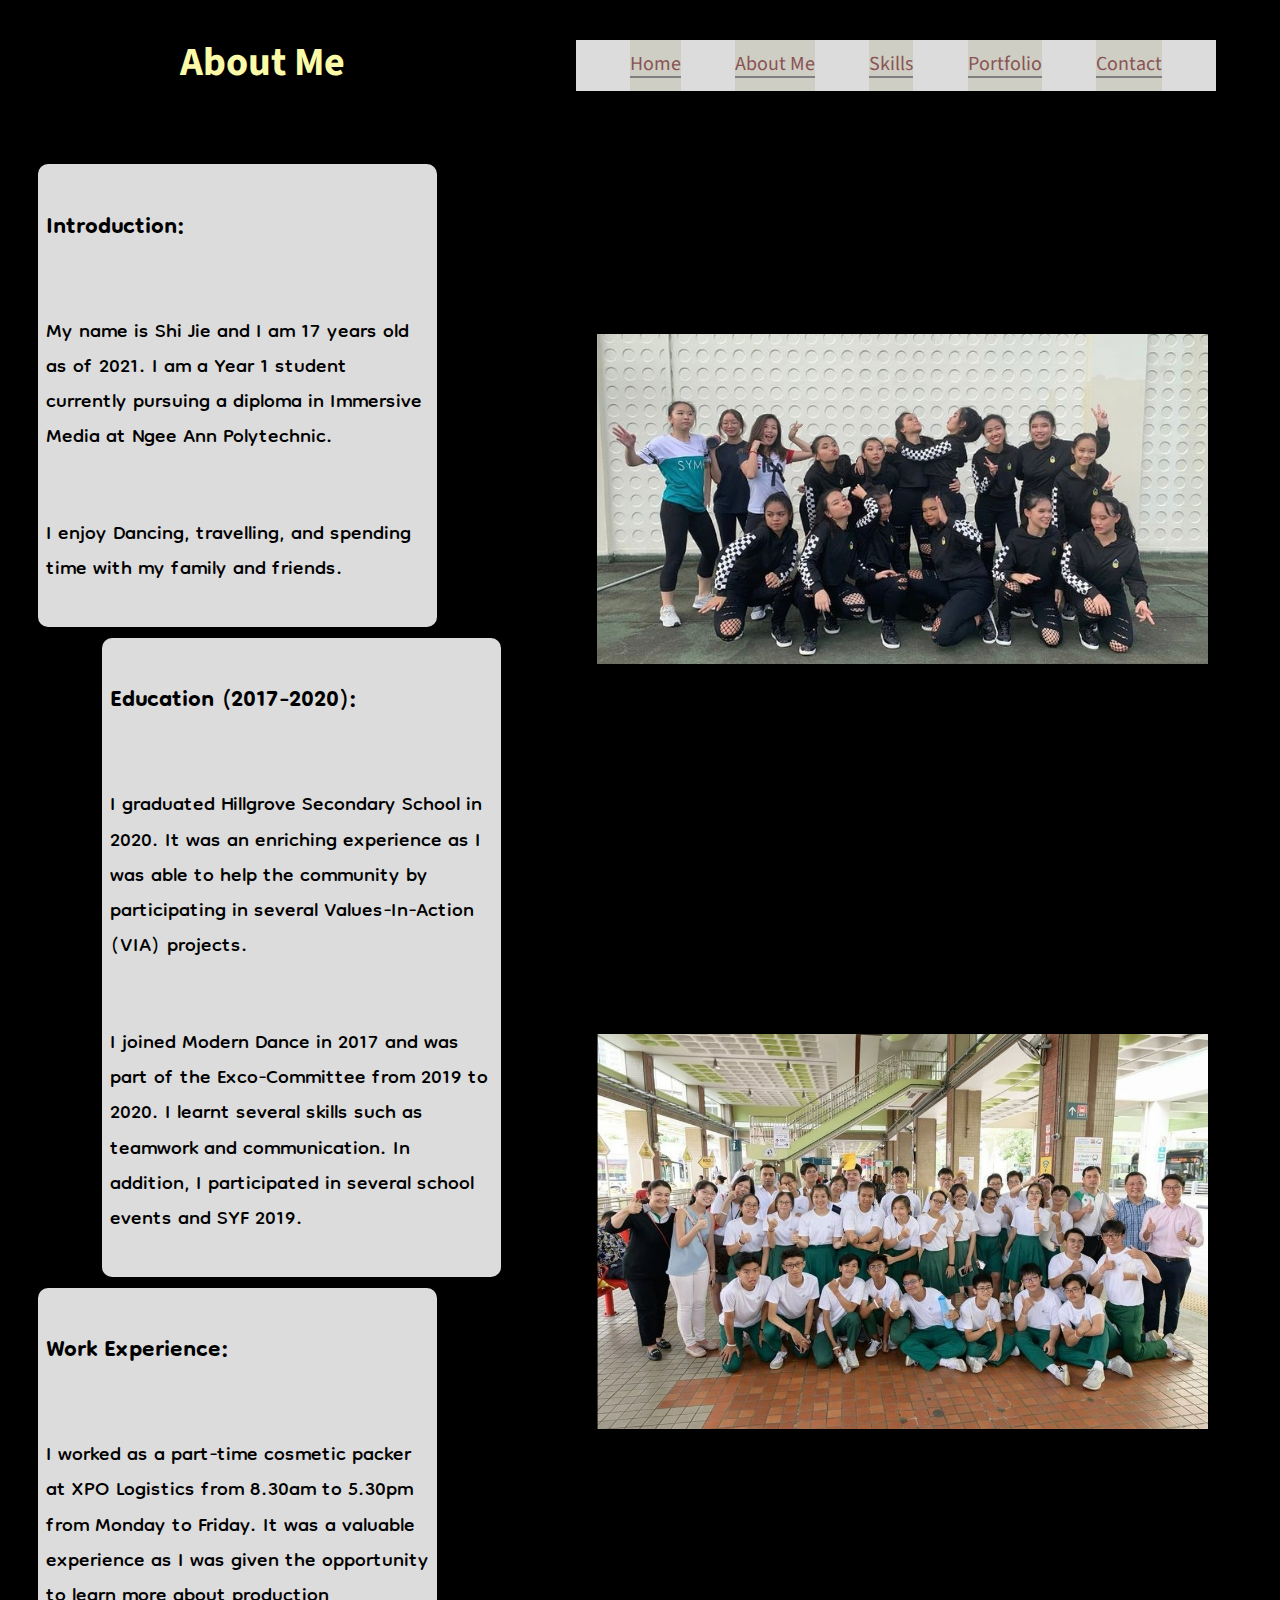
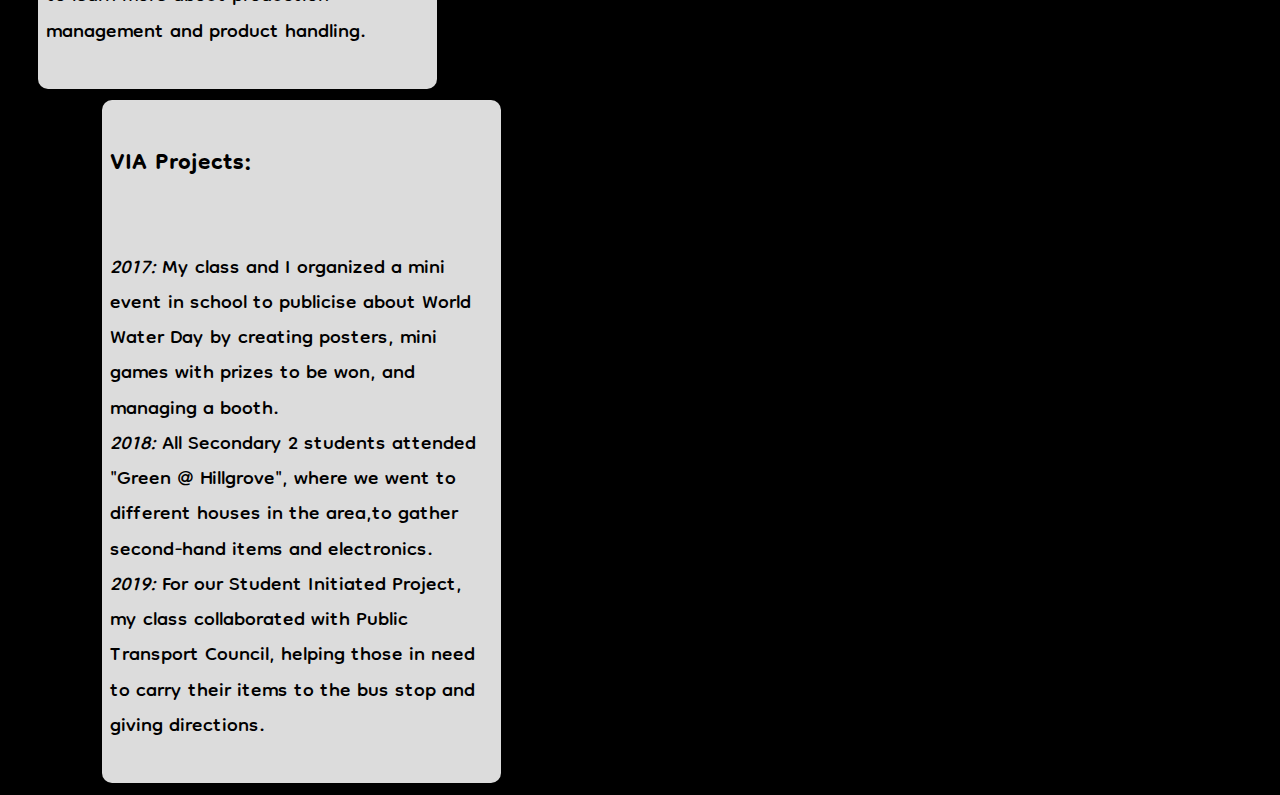
==== commit ac8784a6: "font size" ====
--- a/AboutMe.html
+++ b/AboutMe.html
@@ -1,5 +1,5 @@
 <!DOCTYPE html>
-<html>
+<html lang="en-US">
   <head>
     <meta charset="utf-8">
     <meta name="viewport" content="width=device-width">
@@ -16,10 +16,10 @@
   <body>
     
     <header>
-      <h4 class="name-text">About Me</h4>
+      <h3 class="name-text">About Me</h3>
     </header>
 
-    <section id="menu-bar" >
+    <div id="menu-bar" >
       <nav class="nav-bar" >
         <ul>
           <li><a href="index.html">Home</a></li>
@@ -29,56 +29,59 @@
           <li><a href="ContactPage.html">Contact</a></li>
         </ul>
       </nav>
-    </section>
+    </div>
 
     <!-- Text box 1 -->
     <section id="about-me-text">
-      <p><b>Introduction:</b><br/> My name is Shi Jie and I am 17 years old as of 2021. I am a Year 1 student currently pursuing a diploma in Immersive Media at Ngee Ann Polytechnic.</p>
+      <h3>Introduction:</h3> 
+      <p>
+        My name is Shi Jie and I am 17 years old as of 2021. 
+        I am a Year 1 student currently pursuing a diploma in Immersive Media at Ngee Ann Polytechnic.
+      </p>
       <p>I enjoy Dancing, travelling, and spending time with my family and friends.  </p>
     </section>
 
     <section id="about-me-text2">
-      <p><b>Education (2017-2020):</b><br/>I graduated Hillgrove Secondary School in 2020. 
+      <h3>Education (2017-2020):</h3>
+      <p>
+        I graduated Hillgrove Secondary School in 2020. 
         It was an enriching experience as I was able to help the community by participating in several 
-        Values-In-Action (VIA) projects. </p>
-      <p>I joined Modern Dance in 2017 and was part of the Exco-Committee from 2019 to 2020. I learnt several skills such as teamwork and communication. In addition, I participated in several school events and SYF 2019.</p>  
+        Values-In-Action (VIA) projects. 
+      </p>
+      <p>I joined Modern Dance in 2017 and was part of the Exco-Committee from 2019 to 2020. 
+        I learnt several skills such as teamwork and communication. 
+        In addition, I participated in several school events and SYF 2019.
+      </p>  
     </section>
+
     <div id="about-container1">
       <img id="about-photo1" src="aboutMePage/excoCommittee.jpg" alt="Exco Committee">
-
     </div>
     
-
     <section id="about-me-text3">
-      <p><b>Work Experience:</b><br/> I worked as a part-time cosmetic packer at XPO Logistics from 8.30am to 5.30pm from Monday to Friday. It was a valuable experience as I was given the opportunity to learn more about production management and product handling.</p>
+      <h3>Work Experience:</h3> 
+      <p>I worked as a part-time cosmetic packer at XPO Logistics from 8.30am to 5.30pm from Monday to Friday. 
+        It was a valuable experience as I was given the opportunity to learn more about production management and product handling.
+      </p>
     </section>
 
     <section id="about-me-text4">
-      <p><b>VIA Projects:</b><br/>
-      <i>2017:</i> My class and I organized a mini event in school to publicise about World Water
-      Day by creating posters, mini games with prizes to be won, and managing a booth.<br/>
-      <i>2018:</i> All Secondary 2 students attended "Green @ Hillgrove", where we went to different 
-      houses in the area,to gather second-hand items and electronics.<br/>
-      <i>2019:</i> For our Student Initiated Project, my class collaborated with Public Transport Council,
-      helping those in need to carry their items to the bus stop and giving directions.</p>
+      <h3>VIA Projects:</h3>
+      <p>
+        <i>2017:</i> My class and I organized a mini event in school to publicise about World Water
+        Day by creating posters, mini games with prizes to be won, and managing a booth.<br/>
+
+        <i>2018:</i> All Secondary 2 students attended "Green @ Hillgrove", where we went to different 
+        houses in the area,to gather second-hand items and electronics.<br/>
+
+        <i>2019:</i> For our Student Initiated Project, my class collaborated with Public Transport Council,
+        helping those in need to carry their items to the bus stop and giving directions.
+      </p>
     </section>
+
     <div id="about-container2">
       <img id="about-photo2" src="aboutMePage/viaProject.jpg" alt="VIA project">
-
     </div>
-    
-    
-      
-
-   
-
-    
-
-
-
-
-
-
     
   </body>
 </html>--- a/style.css
+++ b/style.css
@@ -93,6 +93,10 @@
   font-family: 'ZCOOL QingKe HuangYou', cursive;
   font-size: 20pt;
   width:100%;
+}
+#welcome-text{
+  display: flex;
+  align-items: center;
 }
 
 /*About me Page*/
@@ -887,7 +891,7 @@
     background-color: rgb(230, 227, 227);
     font-family: 'Source Sans Pro', sans-serif;
     list-style-type: none;
-    text-decoration-style: none;
+    
   }
 
   .nav-bar{
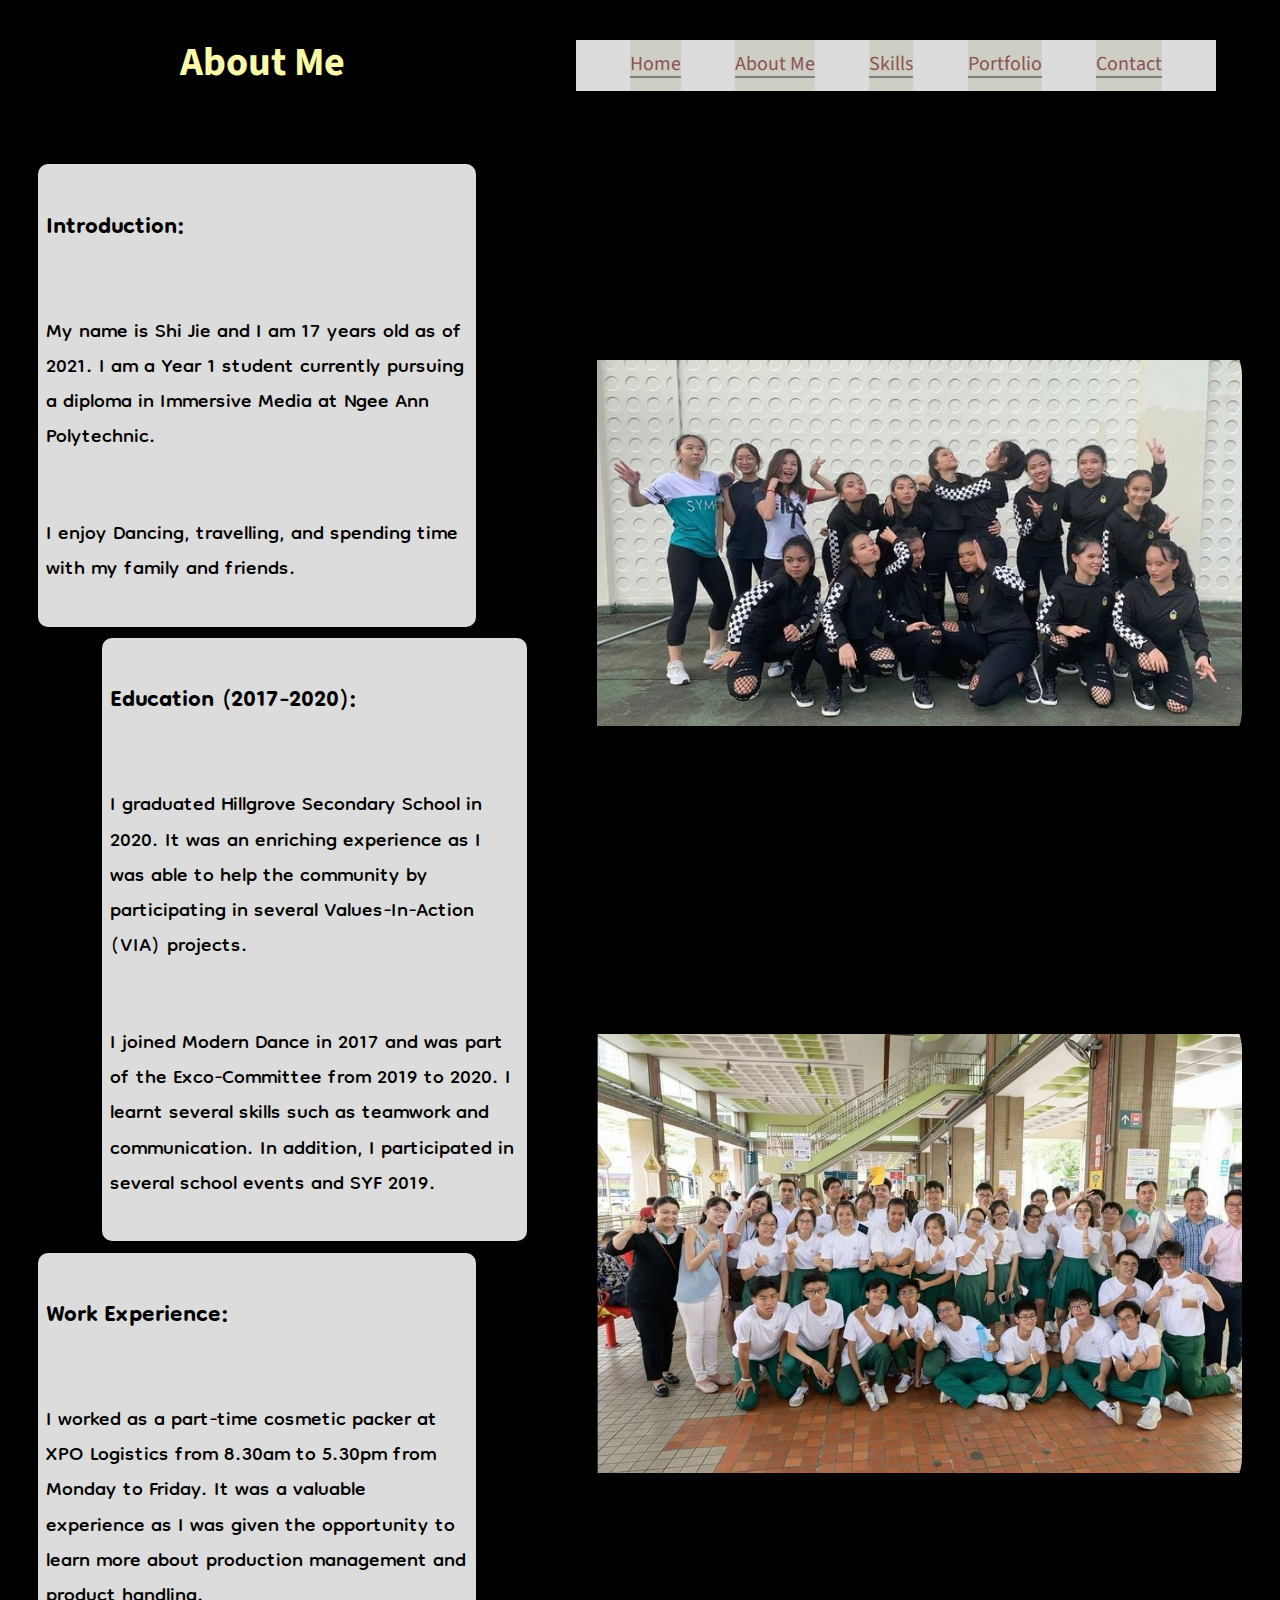
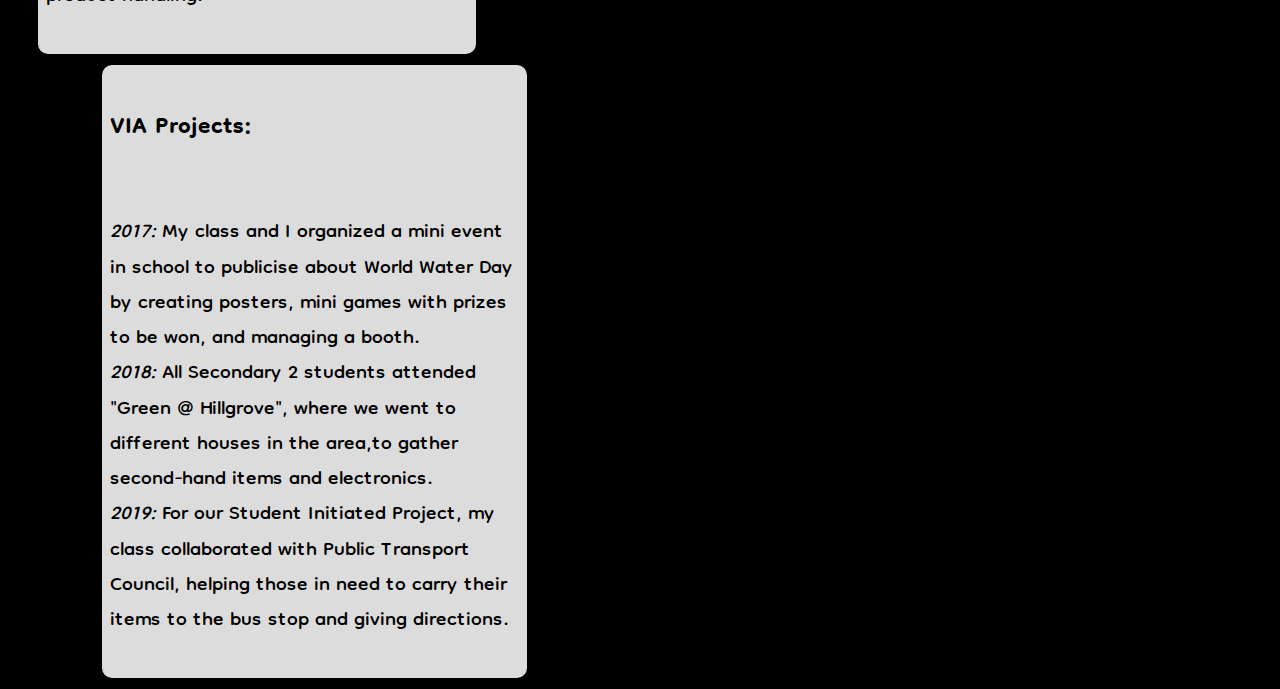
==== commit 02f657f9: "added new comments" ====
--- a/AboutMe.html
+++ b/AboutMe.html
@@ -20,6 +20,7 @@
     </header>
 
     <div id="menu-bar" >
+      <!-- Navigation Bar -->
       <nav class="nav-bar" >
         <ul>
           <li><a href="index.html">Home</a></li>
@@ -31,7 +32,7 @@
       </nav>
     </div>
 
-    <!-- Text box 1 -->
+    <!-- Text box 1: Introduction about me (General Information) -->
     <section id="about-me-text">
       <h3>Introduction:</h3> 
       <p>
@@ -40,7 +41,7 @@
       </p>
       <p>I enjoy Dancing, travelling, and spending time with my family and friends.  </p>
     </section>
-
+    <!-- Text box 2: My education (Where I studied, What I am studying, CCA Activities) -->
     <section id="about-me-text2">
       <h3>Education (2017-2020):</h3>
       <p>
@@ -53,7 +54,7 @@
         In addition, I participated in several school events and SYF 2019.
       </p>  
     </section>
-
+    <!-- Text box 3: work experience, will continue to update as I gain more work experience -->
     <div id="about-container1">
       <img id="about-photo1" src="aboutMePage/excoCommittee.jpg" alt="Exco Committee">
     </div>
@@ -64,7 +65,7 @@
         It was a valuable experience as I was given the opportunity to learn more about production management and product handling.
       </p>
     </section>
-
+    <!-- Text box 4: Community Services I have done in the past  -->
     <section id="about-me-text4">
       <h3>VIA Projects:</h3>
       <p>
@@ -78,7 +79,7 @@
         helping those in need to carry their items to the bus stop and giving directions.
       </p>
     </section>
-
+    <!--Image -->
     <div id="about-container2">
       <img id="about-photo2" src="aboutMePage/viaProject.jpg" alt="VIA project">
     </div>
--- a/style.css
+++ b/style.css
@@ -110,6 +110,7 @@
   margin-left: 0.3cm;
   margin-bottom: 0.3cm;
   margin-right:0.3cm;
+  margin-top:1%;
   padding: 0.2cm;
   transition: background-color 0.5s;
 }
@@ -188,6 +189,7 @@
   display: flex;
   flex-wrap: wrap;
   align-items: center;
+  justify-content: center;
   flex-direction:column;
   padding: 3%;
   margin-bottom: 3%;
@@ -225,6 +227,7 @@
   transition: opacity 2s;
 }
 
+/*portfolio page*/
 #portfolio-text1{
   border-top: 3px solid ghostwhite;
   display: flex;
@@ -282,7 +285,7 @@
   position: relative;
   display: inline-block;
   opacity:1;
-  transition: transform 1s;
+  transition: opacity 0.6s ease;
 }
 
 #portfolio-cert2{
@@ -293,7 +296,7 @@
   position: absolute;
   display: inline-block;
   opacity:0;
-  transition: transform 1s;
+  transition: opacity 0.6s ease;
 }
 
 #portfolio-cert3{
@@ -304,7 +307,7 @@
   position: absolute;
   display: inline-block;
   opacity:0;
-  transition: transform 1s;
+  transition: opacity 0.6s ease;
 }
 
 #portfolio-cert4{
@@ -315,7 +318,7 @@
   position: absolute;
   display: inline-block;
   opacity:0;
-  transition: transform 1s;
+  transition: opacity 0.6s ease;
 }
 
 #portfolio-cert5{
@@ -326,7 +329,7 @@
   position: absolute;
   display: inline-block;
   opacity:0;
-  transition: transform 1s;
+  transition: opacity 0.6s ease;
 }
 
 #portfolio-cert6{
@@ -337,7 +340,7 @@
   position: absolute;
   display: inline-block;
   opacity:0;
-  transition: transform 1s;
+  transition: opacity 0.6s ease;
 }
 
 #portfolio-cert7{
@@ -347,19 +350,18 @@
   z-index: 1;
   position: absolute;
   display: inline-block;
-  transition: transform 1s;
+  transition: opacity 0.6s ease;
 }
 
 #turn-button{
   color: rgb(194, 202, 240);
   font-size: 30pt;
   cursor: pointer;
-  position: absolute;
+  position: relative;
   top: 45%;
   background-color: rgb(119, 126, 136);
   z-index: 8;
-  width: 7%;
-  transition: 0.6s ease;
+  width: 7.5%;
   display: flex;
   align-items: center;
   justify-content: center;
@@ -382,7 +384,7 @@
   background-color: rgb(219, 216, 216,0.5);
   border-radius: 30px;
 }
-
+/*collage*/
 #others-section{ /*container*/
   background-color: rgb(238, 238, 234);
   position:absolute;
@@ -436,7 +438,7 @@
   float:left;
   margin-top: 0px;
 }
-
+/*images*/
 .others-grid{
   width:100%;
 }
@@ -515,16 +517,16 @@
   word-wrap: break-word;
 }
 
-#contact-header-form{
+#contact-form-header{
   font-family: 'Share Tech Mono', monospace;
 }
 
 .contact-label{
-  font-family: 'Share Tech Mono', monospace;;
+  font-family: 'Share Tech Mono', monospace;
 }
 
 form{
-  background-color: rgb(215, 216, 174);
+  background-color: rgb(251, 252, 213);
   font-family: Arial, Helvetica, sans-serif;
   font-size: 13pt;
   display: flex;
@@ -647,6 +649,7 @@
     position: relative;
     flex-direction: row;
     margin-bottom: 4%;
+    margin-top:2%;
     width:100%;
     display:flex;
     overflow: hidden;   
@@ -771,20 +774,42 @@
     word-wrap: break-word;
   }
 
-  #linkedin-button button{
-    margin:0;
-    margin-left: 0%;
-    margin-bottom: 2%;
-    width:100%;
-    display:flex;
-    justify-content: center;
-    align-items: center;
-  }
-  
   button:hover{
     background-color: rgb(238, 235, 190);
   }
 
+  #linkedin-button{
+    position: relative;
+    font-family: 'Share Tech Mono', monospace;
+    border-radius: 30pt;
+    padding:2% ;
+    background-color: rgb(255, 250, 205);
+    margin:0;
+    margin-top: 2%;
+    margin-left: 1%;
+    margin-bottom: 2%;
+    width:94%;
+    display:flex;
+    flex-wrap: wrap;
+    justify-content: center;
+    align-items: center;
+  }
+
+  #linkedin-link {
+    background-color: rgb(255, 250, 205);
+    color:rgb(95, 67, 71) ;
+    width:100%;
+    display:flex;
+    text-align: center;
+    flex-wrap: wrap;
+    justify-content: center;
+    align-items: center;
+  }
+  #linkedin-link:hover{
+    background-color: rgb(235, 231, 196) ;
+    
+  }
+  
   #instagram-link{
     display: flex;
     align-items: center;
@@ -818,7 +843,7 @@
     word-wrap: break-word;
   }
 
-  #contact-header-form{
+  #contact-form-header{
     font-family: 'Share Tech Mono', monospace;
   }
 
@@ -827,7 +852,7 @@
   }
   
   form{
-    background-color: rgb(215, 216, 174);
+    background-color: rgb(251, 252, 213);
     font-family: Arial, Helvetica, sans-serif;
     font-size: 13pt;
     display: flex;
@@ -1007,11 +1032,11 @@
   
   }
 
-  #linkedin-button button{
+  #linkedin-button{
     margin:0;
-    margin-left: 5%;
+    margin-left: 4%;
     margin-bottom: 2%;
-    width:44%;
+    width:43%;
     display:flex;
     justify-content: center;
     align-items: center;
@@ -1022,7 +1047,7 @@
     position: absolute;
     top: 125px;
     right:3%;
-    background-color: rgb(215, 216, 174);
+    background-color: rgb(251, 252, 213);
     font-family: Arial, Helvetica, sans-serif;
     font-size: 13pt;
     display: flex;
@@ -1126,82 +1151,34 @@
   .nav-bar a{
     font-size: 14pt;
   }
-  
-  /*About me Page*/
+  /*About me page*/
+  #about-photo1{
+    width:60%;
+  }
+  #about-photo2{
+    width:60%;
+  }
   #about-me-text{
-    margin-top:3%;
-    position: relative;
-    width:30%;
-    margin-left: 3%;
-  }
-
+    width:80%;
+    margin-left:  10%;
+    margin-right: 10%;
+  }
   #about-me-text2{
-    width:30%;
-    margin-left: 8%;
-  }
-
+    width:80%;
+    margin-left:  10%;
+    margin-right: 10%;
+  }
   #about-me-text3{
-    width:30%;
-    margin-left: 3%;
-  }
-
+    width:80%;
+    margin-left:  10%;
+    margin-right: 10%;
+  }
   #about-me-text4{
-    width:30%;
-    margin-left: 8%;
-  }
-
-  #about-container1{
-    font-size:0;
-    border-radius: 50px;
-    position: absolute;
-    top:500px;
-    right:3%;
-    width:53%;
-    display:inline-block;
-    overflow: hidden;   
-  }
-
-  #about-photo1{
-    font-size:0;
-    position: relative;
-    display: inline-block;
-    left:0;
-    top:0 ;
-    bottom: 0;
-    transition: transform 1s;
-  }
-
-  #about-photo1:hover{
-    transform: scale(1.3);
-    transform-origin: 50% 50%;
-  }
-  
-  #about-container2{
-    font-size:0;
-    border-radius: 50px;
-    position: absolute;
-    top:1300px;
-    right:3%;
-    width:53%;
-    display:inline-block;
-    overflow: hidden;   
-  }
-
-  #about-photo2{
-    font-size:0;
-    position: relative;
-    display: inline-block;
-    left:0;
-    top:0 ;
-    bottom: 0;
-    transition: transform 1s;
-  }
-
-  #about-photo2:hover{
-    transform: scale(1.2);
-    transform-origin: 50% 50%;
-  }
-
+    width:80%;
+    margin-left:  10%;
+    margin-right: 10%;
+  }
+  
   /* Skills Section*/
   .skills{
     background-color: gainsboro;
@@ -1291,7 +1268,7 @@
     color: rgb(194, 202, 240);
     font-size: 30pt;
     cursor: pointer;
-    position: absolute;
+    position: relative;
     top: 45%;
     background-color: rgb(119, 126, 136);
     z-index: 8;
@@ -1402,9 +1379,9 @@
   
   /*Contact Page*/
   /*change the layout of the form to beside*/
-  #linkedin-button button{
+  #linkedin-button{
     margin:0;
-    margin-left: 5%;
+    margin-left: 3%;
     margin-bottom: 2%;
     width:40%;
     display:flex;
@@ -1449,7 +1426,7 @@
     word-wrap: break-word;
   }
 
-  #contact-header-form{
+  #contact-form-header{
     font-family: 'Share Tech Mono', monospace;
   }
 
@@ -1462,7 +1439,7 @@
     top: 150px;
     height: 400px;
     right:3%;
-    background-color: rgb(215, 216, 174);
+    background-color: rgb(248, 248, 209);
     font-family: Arial, Helvetica, sans-serif;
     font-size: 13pt;
     display: flex;
@@ -1602,23 +1579,23 @@
   #about-me-text{
     margin-top:3%;
     position: relative;
-    width:30%;
+    width:33%;
     margin-left: 3%;
   }
 
   #about-me-text2{
-    width:30%;
+    width:32%;
     margin-left: 8%;
 
   }
 
   #about-me-text3{
-    width:30%;
+    width:33%;
     margin-left: 3%;
   }
 
   #about-me-text4{
-    width:30%;
+    width:32%;
     margin-left: 8%;
   }
 
@@ -1634,6 +1611,7 @@
   }
 
   #about-photo1{
+    width:100%;
     font-size:0;
     position: relative;
     display: inline-block;
@@ -1660,6 +1638,7 @@
   }
 
   #about-photo2{
+    width:100%;
     font-size:0;
     position: relative;
     display: inline-block;
@@ -1764,7 +1743,7 @@
     color: rgb(194, 202, 240);
     font-size: 30pt;
     cursor: pointer;
-    position: absolute;
+    position: relative;
     top: 45%;
     background-color: rgb(119, 126, 136);
     z-index: 8;
@@ -1875,9 +1854,9 @@
   
   /*Contact Page*/
   /*change the layout of the form to beside*/
-  #linkedin-button button{
+  #linkedin-button{
     margin:0;
-    margin-left: 5%;
+    margin-left: 3%;
     margin-bottom: 2%;
     width:40%;
     display:flex;
@@ -1922,10 +1901,6 @@
     word-wrap: break-word;
   }
 
-  #contact-header-form{
-    font-family: 'Share Tech Mono', monospace;
-  }
-
   .contact-label{
     font-family: 'Share Tech Mono', monospace;;
   }
@@ -1934,16 +1909,8 @@
     position: absolute;
     top: 160px;
     right:3%;
-    background-color: rgb(215, 216, 174);
-    font-family: Arial, Helvetica, sans-serif;
-    font-size: 13pt;
-    display: flex;
-    flex-direction: column;
-    flex-wrap: wrap;
-    width: 40%;
-    margin:0;
-    border-radius:20px;
-    padding:2%;
+    background-color: rgb(251, 252, 213);
+    
   }
 
   div{
@@ -1987,6 +1954,11 @@
     margin-left: 8%;
     font-size: 23pt;
   }
+  #linkedin-button{
+    position: relative;
+    margin-top:80px;
+  }
+  
   #about-container1{
     width:45%;
     right:5%;
@@ -1998,6 +1970,7 @@
     top:0;
     right:0;
     margin-top:3%; 
+    margin-left:2%
   }
 
   .nav-bar a{
